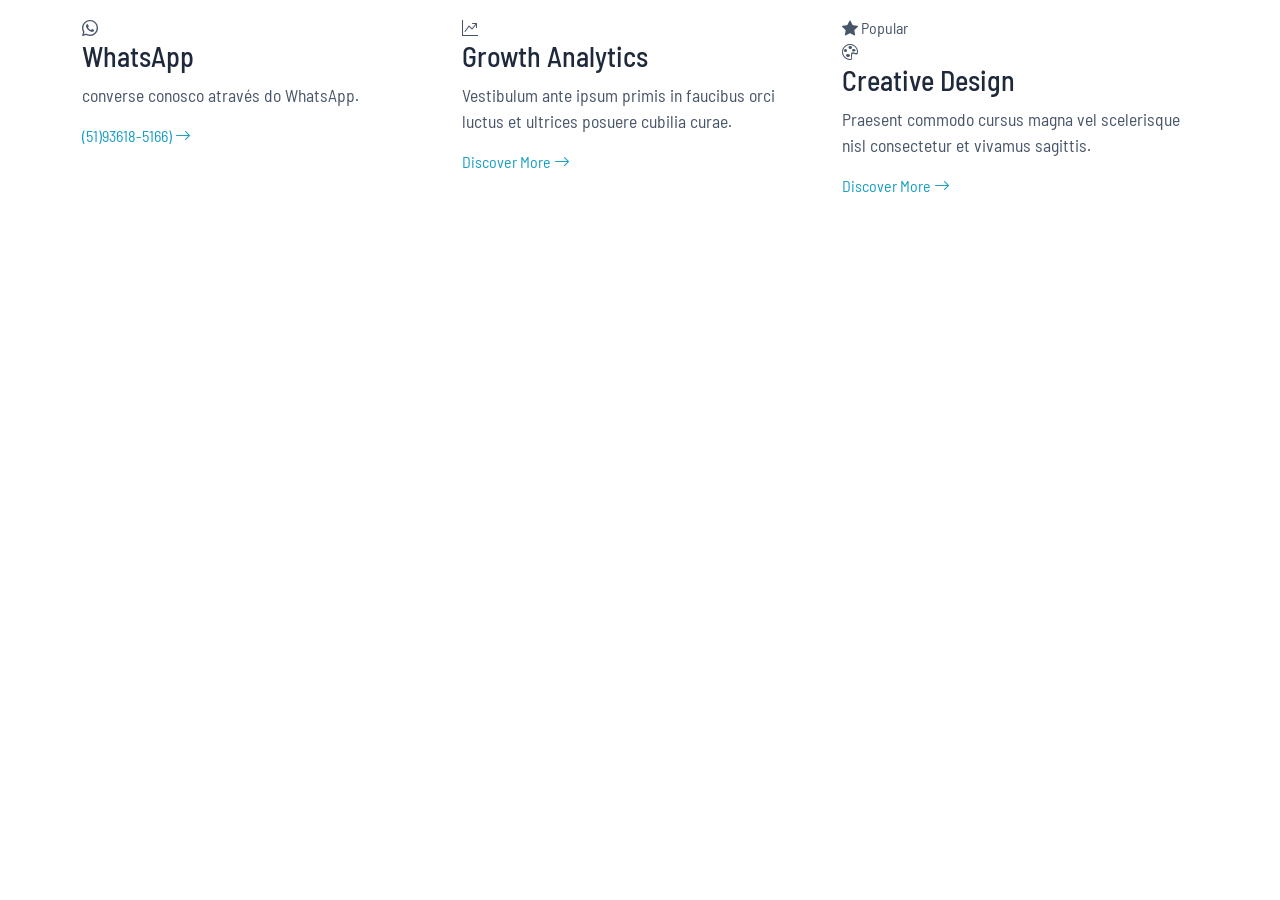
==== contato.html @ 7a1cc955 "aswerajt" ====
<!DOCTYPE html>
<html lang="pt-BR">

<head>
  <meta charset="utf-8">
  <meta content="width=device-width, initial-scale=1.0" name="viewport">
  <title>Windsun - Contatos</title>
  <meta name="description" content="">
  <meta name="keywords" content="">

  <!-- Favicons -->
  <link href="assets/img/favicon.png" rel="icon">
  <link href="assets/img/apple-touch-icon.png" rel="apple-touch-icon">

  <!-- Fonts -->
  <link href="https://fonts.googleapis.com" rel="preconnect">
  <link href="https://fonts.gstatic.com" rel="preconnect" crossorigin>
  <link
    href="https://fonts.googleapis.com/css2?family=Inter:ital,opsz,wght@0,14..32,100..900;1,14..32,100..900&display=swap"
    rel="stylesheet">
  <link
    href="https://fonts.googleapis.com/css2?family=Barlow+Semi+Condensed:ital,wght@0,100;0,200;0,300;0,400;0,500;0,600;0,700;0,800;0,900;1,100;1,200;1,300;1,400;1,500;1,600;1,700;1,800;1,900&display=swap"
    rel="stylesheet">

  <!-- Vendor CSS Files -->
  <link href="assets/vendor/bootstrap/css/bootstrap.min.css" rel="stylesheet">
  <link href="assets/vendor/bootstrap-icons/bootstrap-icons.css" rel="stylesheet">
  <link href="assets/vendor/aos/aos.css" rel="stylesheet">
  
  <!-- Main CSS File -->
  <link href="assets/css/main.css" rel="stylesheet">

  <!-- =======================================================
  * Template Name: Orbit
  * Template URL: https://bootstrapmade.com/orbit-bootstrap-template/
  * Updated: Jan 13 2026 with Bootstrap v5.3.8
  * Author: BootstrapMade.com
  * License: https://bootstrapmade.com/license/
  ======================================================== -->
</head>

<body class="starter-page-page">

  <main class="main">

    <!-- Page Title -->
    <div class="page-title pb-0 hide">
      <div class="title-wrapper">
        <h1>Nossos canais de atendimento</h1>
        <!-- <p>Abaixo nossos principais canais de atendimento.</p> -->
      </div>
    </div><!-- End Page Title -->

    
    <!-- Services Section -->
    <section id="contatos" class="contatos section pt-3">

      <div class="container" data-aos="fade-up" data-aos-delay="100">

        <div class="row g-4">

          <!-- Service Card 1 -->
          <div class="col-lg-4 col-md-6" data-aos="fade-up" data-aos-delay="100">
            <div class="service-card">
              <div class="icon-wrapper">
                <i class="bi bi-whatsapp"></i>
              </div>
              <h3>WhatsApp</h3>
              <p>converse conosco através do WhatsApp.</p>
              <a href="#" class="service-link">
                <span>(51)93618-5166)</span>
                <i class="bi bi-arrow-right"></i>
              </a>
            </div>
          </div><!-- End Service Card -->

          <!-- Service Card 2 -->
          <div class="col-lg-4 col-md-6" data-aos="fade-up" data-aos-delay="200">
            <div class="service-card">
              <div class="icon-wrapper">
                <i class="bi bi-graph-up-arrow"></i>
              </div>
              <h3>Growth Analytics</h3>
              <p>Vestibulum ante ipsum primis in faucibus orci luctus et ultrices posuere cubilia curae.</p>
              <a href="service-details.html" class="service-link">
                <span>Discover More</span>
                <i class="bi bi-arrow-right"></i>
              </a>
            </div>
          </div><!-- End Service Card -->

          <!-- Service Card 3 - Featured -->
          <div class="col-lg-4 col-md-6" data-aos="fade-up" data-aos-delay="300">
            <div class="service-card">
              <div class="featured-badge">
                <i class="bi bi-star-fill"></i>
                <span>Popular</span>
              </div>
              <div class="icon-wrapper">
                <i class="bi bi-palette"></i>
              </div>
              <h3>Creative Design</h3>
              <p>Praesent commodo cursus magna vel scelerisque nisl consectetur et vivamus sagittis.</p>
              <a href="service-details.html" class="service-link">
                <span>Discover More</span>
                <i class="bi bi-arrow-right"></i>
              </a>
            </div>
          </div><!-- End Service Card -->

        </div>

      </div>

    </section><!-- /Services Section -->

  </main>


  <!-- Scroll Top -->
  <a href="#" id="scroll-top" class="scroll-top d-flex align-items-center justify-content-center"><i class="bi bi-arrow-up-short"></i></a>

  <!-- Preloader -->
  <div id="preloader"></div>

  <!-- Vendor JS Files -->
  <script src="assets/vendor/bootstrap/js/bootstrap.bundle.min.js"></script>
  <script src="assets/vendor/aos/aos.js"></script>
  <script src="assets/vendor/imagesloaded/imagesloaded.pkgd.min.js"></script>
  
  <!-- Main JS File -->
  <script src="assets/js/main.js"></script>

</body>

</html>
---- assets/css/main.css ----
/**
* Template Name: Orbit
* Template URL: https://bootstrapmade.com/orbit-bootstrap-template/
* Updated: Jan 13 2026 with Bootstrap v5.3.8
* Author: BootstrapMade.com
* License: https://bootstrapmade.com/license/
*/

/*--------------------------------------------------------------
# Font & Color Variables
# Help: https://bootstrapmade.com/color-system/
--------------------------------------------------------------*/
/* Fonts */
:root {
  /* --default-font: "Inter", sans-serif; */

  --default-font: "Barlow Semi Condensed", sans-serif;
  --heading-font: "Barlow Semi Condensed", sans-serif;
  --nav-font: "Barlow Semi Condensed", sans-serif;;

}

/* Global Colors - The following color variables are used throughout the website. Updating them here will change the color scheme of the entire website */
:root { 
  background-color: #ffffff;  /* -- Background color for the entire website, including individual sections */
  --default-color: #475569; /* Default color used for the majority of the text content across the entire website */
  --heading-color: #1e293b; /* Color for headings, subheadings and title throughout the website */
  --accent-color: #199EC3; /* Accent color that represents your brand on the website. It's used for buttons, links, and other elements that need to stand out */
  /* --accent-color: #472878; /* Accent color that represents your brand on the website. It's used for buttons, links, and other elements that need to stand out */
  --surface-color: #ffffff; /* The surface color is used as a background of boxed elements within sections, such as cards, icon boxes, or other elements that require a visual separation from the global background. */
  --contrast-color: #ffffff; /* Contrast color for text, ensuring readability against backgrounds of accent, heading, or default colors. */
  --gradient-clinica: linear-gradient(to right,#6051e6 6%,#5966e7 25%,#4f81e9 55%,#499bea 69%,#43a5eb 83%,#3bbeec 99%);  /* Fundo ao da Useall */
  --gradient-clinica-light: linear-gradient(to right,#4f81e9 5%,#499bea 50%,#43a5eb 83%,#3bbeec 99%);
  --accent2-color: #6051e6;
  --amarelo-color: #FFCB17; /* Amarelo padrão para destaques em botão etc */
  --cinza-color: #4d4d4d; /* Cinza escuro do catálogo */
}

/* Nav Menu Colors - The following color variables are used specifically for the navigation menu. They are separate from the global colors to allow for more customization options */
:root {
  --nav-color: #475569;  /* The default color of the main navmenu links */
  --nav-hover-color: #0ea5e9; /* Applied to main navmenu links when they are hovered over or active */
  --nav-mobile-background-color: #ffffff; /* Used as the background color for mobile navigation menu */
  --nav-dropdown-background-color: #ffffff; /* Used as the background color for dropdown items that appear when hovering over primary navigation items */
  --nav-dropdown-color: #475569; /* Used for navigation links of the dropdown items in the navigation menu. */
  --nav-dropdown-hover-color: #0ea5e9; /* Similar to --nav-hover-color, this color is applied to dropdown navigation links when they are hovered over. */
}

/* Color Presets - These classes override global colors when applied to any section or element, providing reuse of the sam color scheme. */

.light-background {
  --background-color: #f9f9f9;
  --surface-color: #ffffff;
}

.dark-background {
  --background-color: #0d131f;
  --default-color: #ffffff;
  --heading-color: #ffffff;
  --surface-color: #1e293b;
  --contrast-color: #ffffff;
}

/* Smooth scroll */
:root {
  scroll-behavior: smooth;
}

/*--------------------------------------------------------------
# General Styling & Shared Classes
--------------------------------------------------------------*/
body {
  color: var(--default-color);
  background-color: var(--background-color);
  font-family: var(--default-font);
}

a {
  color: var(--accent-color);
  text-decoration: none;
  transition: 0.3s;
}

a:hover {
  color: color-mix(in srgb, var(--accent-color), transparent 25%);
  text-decoration: none;
}

p {
  font-size: 1.1rem;
}

h1,
h2,
h3,
h4,
h5,
h6 {
  color: var(--heading-color);
  font-family: var(--heading-font);
}

.gradient-font {
  /* background: linear-gradient(to right, var(--accent-color), #472878);
  -webkit-background-clip: text;
  -webkit-text-fill-color: transparent; */
  background: var(--gradient-clinica);
  -webkit-background-clip: text;
  -webkit-text-fill-color: transparent;
}


/* PHP Email Form Messages
------------------------------*/
.php-email-form .error-message {
  display: none;
  background: #df1529;
  color: #ffffff;
  text-align: left;
  padding: 15px;
  margin-bottom: 24px;
  font-weight: 600;
}

.php-email-form .sent-message {
  display: none;
  color: #ffffff;
  background: #059652;
  text-align: center;
  padding: 15px;
  margin-bottom: 24px;
  font-weight: 600;
}

.php-email-form .loading {
  display: none;
  background: var(--surface-color);
  text-align: center;
  padding: 15px;
  margin-bottom: 24px;
}

.php-email-form .loading:before {
  content: "";
  display: inline-block;
  border-radius: 50%;
  width: 24px;
  height: 24px;
  margin: 0 10px -6px 0;
  border: 3px solid var(--accent-color);
  border-top-color: var(--surface-color);
  animation: php-email-form-loading 1s linear infinite;
}

@keyframes php-email-form-loading {
  0% {
    transform: rotate(0deg);
  }

  100% {
    transform: rotate(360deg);
  }
}

/*--------------------------------------------------------------
# Global Header
--------------------------------------------------------------*/
.header {
  --surface-color: #1b2430;
  color: var(--default-color);
  background-color: transparent;
  padding: 30px 0;
  transition: all 0.5s;
  z-index: 997;
  border-bottom: 1px solid color-mix(in srgb, var(--default-color), transparent 90%);
  transition: all 0.4s ease;
  top: 0;
  left: 0;
  width: 100%;
}

.header .logo {
  line-height: 1;
}

.header .logo img {
  /* max-height: 36px; */
  max-height: 50px;
  margin-right: 8px;
  transition: all 0.4s ease;
}
@media (max-width: 768px) {
  .header .logo img {
    max-height: 40px;
    margin-right: 5px;
  }
}

.header .logo h1 {
  font-size: 30px;
  margin: 0;
  font-weight: 600;
  color: var(--heading-color);
}

.header .logo span {
  font-size: 34px;
  padding-left: 2px;
  color: var(--accent-color);
}

.header .btn-getstarted,
.header .btn-getstarted:focus {
  color: var(--contrast-color);
  background: var(--accent-color);
  /* background: linear-gradient(90deg, var(--accent-color) 0%, #0284c7 100%); */
  padding: 10px 25px;
  margin: 0;
  border-radius: 5px;
  transition: 0.3s;
  font-weight: 600;
  text-transform: uppercase;
}

.header .btn-getstarted:hover,
.header .btn-getstarted:focus:hover {
  /* color: var(--contrast-color);
  background: color-mix(in srgb, var(--accent-color), transparent 15%);
   background: linear-gradient(
    90deg,
    color-mix(in srgb, var(--accent-color), black 10%),
    color-mix(in srgb, #0284c7, black 10%)
  ); */
  opacity: .8;
}

.header .btn-getstarted i {
  margin-right: 5px;
}

@media (max-width: 1200px) {
  .header .logo {
    order: 1;
  }

  .header .btn-getstarted {
    order: 2;
    margin: 0 15px 0 0;
    padding: 6px 20px;
  }

  .header .navmenu {
    order: 3;
  }
}


/* Header quando rolar */
.header.scrolled {
  background-color: #ffffff !important;
  box-shadow: 0 2px 20px rgba(0,0,0,0.08);
  padding: 10px 0;
}
/* Menu no topo (branco) */
.header:not(.scrolled) .navmenu > ul > li > a {
  color: #ffffff;
}

/* Ícone mobile branco no topo */
.header:not(.scrolled) .mobile-nav-toggle {
  color: #ffffff;
}

/* Ícone escuro ao rolar */
.header.scrolled .mobile-nav-toggle {
  color: #333;
}




/*--------------------------------------------------------------
# Navigation Menu
--------------------------------------------------------------*/

.navmenu a {
  text-transform: uppercase;
}

/* Desktop Navigation */
@media (min-width: 1200px) {
  .navmenu {
    padding: 0;
  }

  .navmenu ul {
    margin: 0;
    padding: 0;
    display: flex;
    list-style: none;
    align-items: center;
  }

  .navmenu li {
    position: relative;
  }

  .navmenu>ul>li {
    white-space: nowrap;
    padding: 0;
  }

  .navmenu a, .btn-getstarted,
  .navmenu a:focus {
    color: var(--nav-color);
    font-size: 17px !important;
    padding: 14px 18px;
    font-family: var(--nav-font);
    font-weight: 600 !important;
    display: flex;
    align-items: center;
    /* justify-content: space-between; */
    white-space: nowrap;
    transition: all 0.3s ease;
    position: relative;
    text-transform: uppercase; 
  }

  .navmenu a i,
  .navmenu a:focus i {
    font-size: 12px;
    line-height: 0;
    margin-left: 5px;
    transition: transform 0.3s ease;
  }

  .navmenu>ul>li>a::after {
    content: "";
    position: absolute;
    left: 20%;
    bottom: 1px !important;
    width: 60% !important;
    height: 2px !important;
    /* background: var(--accent2-color) ; */
    background-color:#499bea !important;
    border-radius: 50%;
    opacity: 0;
    transform: scale(0);
    transition: all 0.3s ease;
    opacity: .8 !important;
  }

  .navmenu>ul>li>a:hover,
  .navmenu>ul>li>.active,
  .navmenu>ul>li>.active:focus {
    color: var(--nav-hover-color);
  }

  .navmenu>ul>li>a:hover::after,
  .navmenu>ul>li>.active::after,
  .navmenu>ul>li>.active:focus::after {
    opacity: 1;
    transform: scale(1);
  }

  /* .navmenu>ul>li:hover>a i { */
  .navmenu > ul > li:hover > a .toggle-dropdown {
    transform: rotate(180deg);
  }
  
  .navmenu .dropdown ul {
    margin: 0;
    padding: 20px;
    background: var(--nav-dropdown-background-color);
    display: flex;
    flex-direction: column;
    gap: 4px;
    position: absolute;
    visibility: hidden;
    left: 0;
    top: calc(100% + 20px);
    opacity: 0;
    transition: all 0.35s cubic-bezier(0.16, 1, 0.3, 1);
    border-radius: 4px;
    z-index: 99;
    box-shadow: 0 30px 60px -10px rgba(0, 0, 0, 0.18);
    min-width: 220px;
    overflow: visible;
  }

  .navmenu .dropdown ul li {
    min-width: 100%;
  }

  .navmenu .dropdown ul a {
    padding: 10px 16px;
    font-size: 14px;
    font-weight: 400;
    color: var(--nav-dropdown-color);
    border-radius: 4px;
    position: relative;
    overflow: hidden;
  }

  .navmenu .dropdown ul a::before {
    content: "";
    position: absolute;
    left: 0;
    top: 50%;
    width: 0;
    height: 2px;
    background: var(--accent-color);
    transition: width 0.3s ease;
    transform: translateY(-50%);
  }

  .navmenu .dropdown ul a::after {
    display: none;
  }

  .navmenu .dropdown ul a i {
    font-size: 10px;
  }

  .navmenu .dropdown ul a:hover {
    color: var(--nav-dropdown-hover-color);
    padding-left: 24px;
  }

  .navmenu .dropdown ul a:hover::before {
    width: 12px;
  }

  .navmenu .dropdown ul .active,
  .navmenu .dropdown ul .active:hover,
  .navmenu .dropdown ul li:hover>a {
    color: var(--nav-dropdown-hover-color);
    padding-left: 24px;
  }

  .navmenu .dropdown ul .active::before,
  .navmenu .dropdown ul .active:hover::before,
  .navmenu .dropdown ul li:hover>a::before {
    width: 12px;
  }

  .navmenu .dropdown:hover>ul {
    opacity: 1;
    top: 100%;
    visibility: visible;
  }

  .navmenu .dropdown .dropdown ul {
    top: -20px;
    left: auto;
    right: calc(100% + 10px);
    visibility: hidden;
  }

  .navmenu .dropdown .dropdown:hover>ul {
    opacity: 1;
    top: -20px;
    right: calc(100% + 10px);
    visibility: visible;
  }
}

/* Mobile Navigation */
@media (max-width: 1199px) {
  .mobile-nav-toggle {
    color: var(--nav-color);
    font-size: 28px;
    line-height: 0;
    margin-right: 10px;
    cursor: pointer;
    transition: all 0.3s;
  }

  .mobile-nav-toggle:hover {
    color: var(--accent-color);
  }

  .navmenu {
    padding: 0;
    z-index: 9997;
  }

  .navmenu ul {
    display: none;
    list-style: none;
    position: absolute;
    inset: 60px 0 0 0;
    padding: 30px 24px;
    margin: 0;
    border-radius: 0;
    background-color: var(--nav-mobile-background-color);
    border: none;
    box-shadow: 0 20px 50px rgba(0, 0, 0, 0.15);
    overflow-y: auto;
    transition: 0.3s ease;
    z-index: 9998;
  }

  .navmenu a,
  .navmenu a:focus {
    color: var(--nav-dropdown-color);
    padding: 16px 0;
    font-family: var(--nav-font);
    font-size: 18px;
    font-weight: 400;
    display: flex;
    align-items: center;
    justify-content: space-between;
    white-space: nowrap;
    transition: all 0.3s ease;
    border-bottom: 1px solid color-mix(in srgb, var(--default-color), transparent 92%);
    position: relative;
  }

  .nobetween a {
    justify-content:left !important;
  }

  .navmenu a::before,
  .navmenu a:focus::before {
    content: "";
    position: absolute;
    left: 0;
    bottom: -1px;
    width: 0;
    height: 2px;
    background: var(--accent-color);
    transition: width 0.3s ease;
  }

  .navmenu a i,
  .navmenu a:focus i {
    font-size: 12px;
    line-height: 0;
    margin-left: 5px;
    width: 36px;
    height: 36px;
    display: flex;
    align-items: center;
    justify-content: center;
    transition: all 0.3s ease;
  }

  .navmenu a i:hover,
  .navmenu a:focus i:hover {
    color: var(--accent-color);
  }

  .navmenu a:hover {
    color: var(--nav-dropdown-hover-color);
  }

  .navmenu a:hover::before {
    width: 40px;
  }

  .navmenu .active,
  .navmenu .active:focus {
    color: var(--nav-dropdown-hover-color);
  }

  .navmenu .active::before,
  .navmenu .active:focus::before {
    width: 40px;
  }

  .navmenu .active i,
  .navmenu .active:focus i {
    color: var(--accent-color);
    transform: rotate(180deg);
  }

  .navmenu .dropdown ul {
    position: static;
    display: none;
    z-index: 99;
    padding: 10px 0 10px 20px;
    margin: 0;
    background: transparent;
    border-left: 2px solid color-mix(in srgb, var(--accent-color), transparent 70%);
    transition: all 0.3s ease-in-out;
    box-shadow: none;
    inset: unset;
  }

  .navmenu .dropdown ul a {
    padding: 12px 0;
    font-size: 16px;
    border-bottom-color: color-mix(in srgb, var(--default-color), transparent 95%);
  }

  .navmenu .dropdown ul ul {
    padding-left: 16px;
    border-left-color: color-mix(in srgb, var(--accent-color), transparent 80%);
  }

  .navmenu .dropdown>.dropdown-active {
    display: block;
  }

  .mobile-nav-active {
    overflow: hidden;
  }

  .mobile-nav-active .mobile-nav-toggle {
    color: #fff;
    position: absolute;
    font-size: 32px;
    top: 14px;
    right: 20px;
    margin-right: 0;
    z-index: 9999;
  }

  .mobile-nav-active .navmenu {
    position: fixed;
    overflow: hidden;
    inset: 0;
    background: rgba(0, 0, 0, 0.9);
    transition: 0.3s ease;
  }

  .mobile-nav-active .navmenu>ul {
    display: block;
    max-height: 100vh;
  }
}


/*--------------------------------------------------------------
# Global Footer
--------------------------------------------------------------*/
.footer {
  color: var(--default-color);
  color: #fff;
 /* background-color: var(--background-color); 
  background: var(--gradient-clinica); */
  background: var(--cinza-color);
  background: url(../img/bg-footer1.jpg) no-repeat center right;
  background-size: cover;
  font-size: 14px;
  padding: 80px 0 30px;
  position: relative;
}

.footer p {
  font-size: 1rem !important;
  padding-bottom: 8px;
}

.footer a {
  color: #b8b8b8;
}
.footer a:hover {
  color: #fff;
}


.footer .footer-top {
  padding-bottom: 40px;
  border-bottom: 1px solid color-mix(in srgb, var(--default-color), transparent 90%);
}

.footer i {
  margin-right: 5px;
}

.footer .tioliveira {
  margin-right: 0px !important;
}


.footer .footer-info .logo {
  line-height: 1;
}

.footer .footer-info .logo span {
  color: var(--heading-color);
  color: #fff;
  font-size: 28px;
  font-weight: 700;
  letter-spacing: 0.5px;
  font-family: var(--heading-font);
}

.footer .footer-info p {
  margin-bottom: 0;
  font-size: 14px;
  line-height: 1.6;
}

.footer .social-links {
  display: flex;
  gap: 12px;
}

.footer .social-links a {
  display: flex;
  align-items: center;
  justify-content: center;
  width: 42px;
  height: 42px;
  border-radius: 8px;
  background-color: color-mix(in srgb, var(--default-color), transparent 95%);
  font-size: 22px;
  color: var(--default-color);
  color:#fff;
  transition: all 0.3s ease;
}

.footer .social-links a:hover {
  color: var(--contrast-color);
  background-color: var(--accent-color);
  transform: translateY(-3px);
}

.footer h4 {
  font-size: 16px;
  font-weight: 600;
  position: relative;
  padding-bottom: 12px;
  margin-bottom: 20px;
  color: #fff;
}

.footer h4:after {
  content: "";
  position: absolute;
  display: block;
  width: 30px;
  height: 2px;
  background-color: var(--accent-color);
  bottom: 0;
  left: 0;
}

.footer h5 {
  font-size: 14px;
  font-weight: 600;
  margin-bottom: 15px;
  color: #fff;
}

.footer .footer-links ul {
  list-style: none;
  padding: 0;
  margin: 0;
}

.footer .footer-links ul li {
  padding: 8px 0;
  display: flex;
  align-items: center;
}

.footer .footer-links ul li:first-child {
  padding-top: 0;
}

.footer .footer-links ul a {
  color: color-mix(in srgb, var(--default-color), transparent 20%);
  color: #fff;
  display: inline-block;
  line-height: 1.2;
  transition: all 0.3s ease;
  position: relative;
}

.footer .footer-links ul a:hover {
  color: var(--accent-color);
  transform: translateX(5px);
}

.footer .footer-newsletter p {
  margin-bottom: 20px;
  line-height: 1.6;
}

.footer .footer-newsletter form {
  margin-top: 25px;
}

.footer .footer-newsletter form .position-relative {
  display: flex;
  margin-bottom: 15px;
}

.footer .footer-newsletter form input[type=email] {
  height: 44px;
  border-radius: 8px;
  padding: 10px 15px;
  width: 100%;
  color: var(--default-color);
  background-color: var(--surface-color);
  border: 1px solid color-mix(in srgb, var(--default-color), transparent 80%);
  font-size: 14px;
}

.footer .footer-newsletter form input[type=email]:focus {
  outline: none;
  border-color: var(--accent-color);
}

.footer .footer-newsletter form input[type=email]::placeholder {
  color: color-mix(in srgb, var(--default-color), transparent 70%);
}

.footer .footer-newsletter form .btn-subscribe {
  position: absolute;
  right: 5px;
  top: 5px;
  bottom: 5px;
  border: 0;
  background-color: var(--accent-color);
  color: var(--contrast-color);
  transition: 0.3s;
  border-radius: 6px;
  display: flex;
  align-items: center;
  justify-content: center;
  width: 34px;
}

.footer .footer-newsletter form .btn-subscribe:hover {
  background-color: color-mix(in srgb, var(--accent-color), transparent 20%);
}

.footer .footer-newsletter form .btn-subscribe i {
  font-size: 18px;
}

.footer .footer-bottom {
  padding-top: 25px;
}

.footer .footer-bottom .copyright p {
  margin-bottom: 0;
  font-size: 13px;
}

.footer .footer-bottom .credits {
  padding-top: 5px;
}

.footer .footer-bottom .legal-links {
  display: flex;
  flex-wrap: wrap;
  gap: 20px;
  justify-content: flex-end;
}

@media (max-width: 767.98px) {
  .footer .footer-bottom .legal-links {
    justify-content: center;
    margin-bottom: 15px;
  }
}

.footer .footer-bottom .legal-links a {
  color: color-mix(in srgb, var(--default-color), transparent 30%);
  font-size: 13px;
  transition: color 0.3s ease;
}

.footer .footer-bottom .legal-links a:hover {
  color: var(--accent-color);
}

@media (max-width: 991.98px) {

  .footer .footer-links,
  .footer .footer-info {
    margin-bottom: 30px;
  }
}

@media (max-width: 767.98px) {
  .footer .trust-badges {
    text-align: left !important;
    margin-top: 20px;
  }

  .footer .copyright,
  .footer .credits {
    text-align: center;
  }
}

/*--------------------------------------------------------------
# Preloader
--------------------------------------------------------------*/
#preloader {
  position: fixed;
  inset: 0;
  z-index: 999999;
  overflow: hidden;
  background: var(--background-color);
  transition: all 0.6s ease-out;
}

#preloader:before {
  content: "";
  position: fixed;
  top: calc(50% - 30px);
  left: calc(50% - 30px);
  border: 6px solid #ffffff;
  border-color: var(--accent-color) transparent var(--accent-color) transparent;
  border-radius: 50%;
  width: 60px;
  height: 60px;
  animation: animate-preloader 1.5s linear infinite;
}

@keyframes animate-preloader {
  0% {
    transform: rotate(0deg);
  }

  100% {
    transform: rotate(360deg);
  }
}

/*--------------------------------------------------------------
# Scroll Top Button
--------------------------------------------------------------*/
.scroll-top {
  position: fixed;
  visibility: hidden;
  opacity: 0;
  right: 15px;
  bottom: 15px;
  z-index: 99999;
  background-color: var(--accent-color);
  width: 40px;
  height: 40px;
  border-radius: 4px;
  transition: all 0.4s;
}

.scroll-top i {
  font-size: 24px;
  color: var(--contrast-color);
  line-height: 0;
}

.scroll-top:hover {
  background-color: color-mix(in srgb, var(--accent-color), transparent 20%);
  color: var(--contrast-color);
}

.scroll-top.active {
  visibility: visible;
  opacity: 1;
}

/*--------------------------------------------------------------
# Disable aos animation delay on mobile devices
--------------------------------------------------------------*/
@media screen and (max-width: 768px) {
  [data-aos-delay] {
    transition-delay: 0 !important;
  }
}

/*--------------------------------------------------------------
# Global Page Titles & Breadcrumbs
--------------------------------------------------------------*/
.page-title {
  text-align: center;
  padding: 20px 0;
}

.page-title .breadcrumbs {
  margin-bottom: 1.5rem;
}

.page-title .breadcrumbs .breadcrumb {
  justify-content: center;
  margin: 0;
  padding: 0;
  background: none;
}

.page-title .breadcrumbs .breadcrumb .breadcrumb-item {
  font-size: 0.9rem;
  color: color-mix(in srgb, var(--default-color), transparent 30%);
}

.page-title .breadcrumbs .breadcrumb .breadcrumb-item.active {
  color: var(--accent-color);
}

.page-title .breadcrumbs .breadcrumb .breadcrumb-item a {
  color: inherit;
  text-decoration: none;
  transition: color 0.3s ease;
}

.page-title .breadcrumbs .breadcrumb .breadcrumb-item a:hover {
  color: var(--accent-color);
}

.page-title .breadcrumbs .breadcrumb .breadcrumb-item a i {
  font-size: 0.9rem;
  margin-right: 0.2rem;
}

.page-title .breadcrumbs .breadcrumb .breadcrumb-item+.breadcrumb-item::before {
  color: color-mix(in srgb, var(--default-color), transparent 50%);
}

.page-title .title-wrapper {
  max-width: 800px;
  margin: 0 auto;
  padding: 1rem 0;
}

.page-title .title-wrapper h1 {
  font-size: 2.5rem;
  margin-bottom: 1rem;
  font-weight: 700;
  color: var(--heading-color);
}

.page-title .title-wrapper p {
  font-size: 1.1rem;
  color: color-mix(in srgb, var(--default-color), transparent 20%);
  margin: 0;
  line-height: 1.6;
}

@media (max-width: 768px) {
  .page-title .title-wrapper h1 {
    font-size: 2rem;
  }

  .page-title .title-wrapper p {
    font-size: 1rem;
  }
}

@media (max-width: 576px) {
  .page-title .title-wrapper h1 {
    font-size: 1.75rem;
  }
}

/*--------------------------------------------------------------
# Global Sections
--------------------------------------------------------------*/
section,
.section {
  color: var(--default-color);
  background-color: var(--background-color);
  padding: 70px 0;
  scroll-margin-top: 74px;
  overflow: clip;
}
@media (max-width: 1199px) {
  section,
  .section {
    scroll-margin-top: 66px;
  }
}

@media (max-width: 768px) {
  .section {
    padding: 40px 0 !important;
  }  
}


/*--------------------------------------------------------------
# Global Section Titles
--------------------------------------------------------------*/
.section-title {
  /* text-align: center; */
  position: relative;
}

.section-title h2 {
  font-size: 20px;
  color:var(--accent-color);
  /* margin-bottom: 20px;
  padding-bottom: 20px; */
  position: relative;
  text-transform: uppercase;
}

/* .section-title h2:after {
  content: "";
  position: absolute;
  display: block;
  width: 50px;
  height: 3px;
  background: var(--accent-color);
  left: 0;
  right: 0;
  bottom: 0;
  /* margin: auto;
} */

.section-title h3 {
  margin-bottom: 30px;
  font-size: 2.4rem;
  /* text-wrap: balance; */
  font-weight: 400;
}

.section-title p {
  margin-top: 0px;
  font-size: 1.3rem !important;
  
  font-weight: 400;
  opacity: .8;
}

@media (max-width: 768px) {
  .section-title h3 {
    font-size: 1.8rem;
    margin-bottom: 20px;
  }
}



/*--------------------------------------------------------------
# Hero Section
--------------------------------------------------------------*/

.hero {
  padding: 120px 0 60px 0;
  min-height: 100vh;
  position: relative;
  display: flex;
  align-items: center;
  overflow: hidden;
  top:-115px;
  margin-bottom:-115px;
  background-color: var(--cinza-color);
}

/* Aqui faz um gradiente de cores ao fundo do Hero */
/* .hero::before {
  content: "";
  position: absolute;
  bottom: -30%;
  left: -10%;
  width: 50%;
  height: 100%;
  background: radial-gradient(circle, color-mix(in srgb, var(--accent-color), transparent 92%) 0%, transparent 70%);
  pointer-events: none;
}
.hero::after {
  content: "";
  position: absolute;
  top: 10%;
  right: -5%;
  width: 40%;
  height: 80%;
  background: radial-gradient(circle, color-mix(in srgb, var(--accent-color), transparent 94%) 0%, transparent 60%);
  pointer-events: none;
}
*/

@media (max-width: 768px) {
  .hero {
    min-height: 70vh;
    /* display: block; */
  }
}

.hero .hero-content {
  width: 100%;
  position: relative;
  display: flex;
  align-items: center;
  z-index: 3;
  color: #fff;
}

.hero .hero-content h1 {
  color: #fff;
  font-weight: 400;
  font-size: 2.4rem;
  margin-bottom: 10px;;
}
@media (max-width: 768px) {
  .hero .hero-content h1  {
    font-size: 1.4rem;
  }
}

.hero .hero-content h3 {
   color: rgba(255,255,255, 0.7);
   margin-top: 25px;
}

.hero .hero-content .hero-tag {
  display: inline-flex;
  align-items: center;
  gap: 10px;
  margin-bottom: 24px;
}

.hero .hero-content .hero-tag .tag-dot {
  width: 10px;
  height: 10px;
  background: var(--accent-color);
  border-radius: 50%;
  animation: pulse 2s infinite;
}

.hero .hero-content .hero-tag .tag-text {
  font-size: 0.875rem;
  font-weight: 600;
  text-transform: uppercase;
  letter-spacing: 1.5px;
  color: var(--accent-color);
}

.hero .hero-content .hero-headline {
  font-weight: 700;
  line-height: 1.15;
  margin-bottom: 24px;
  color: var(--heading-color);
}

.hero .video-background {
  position: absolute;
  top: 0;
  left: 0;
  width: 100%;
  height: 100%;
  z-index: 1;
}

.hero .video-background video {
  width: 100%;
  height: 100%;
  object-fit: cover;
}

.hero .video-overlay {
  position: absolute;
  top: 0;
  left: 0;
  width: 100%;
  height:100%;
  background: color-mix(in srgb, #000, transparent 50%);
  z-index: 2;
}

@media (max-width: 1200px) {
  .hero .hero-content .hero-headline {
    font-size: 3rem;
  }
}

@media (max-width: 992px) {
  .hero .hero-content .hero-headline {
    font-size: 2.5rem;
  }
}

@media (max-width: 576px) {
  .hero .hero-content .hero-headline {
    font-size: 2rem;
  }
}

.hero .hero-content .hero-text {
  font-size: 1.125rem;
  line-height: 1.7;
  color: color-mix(in srgb, var(--default-color), transparent 25%);
  margin-bottom: 40px;
  max-width: 520px;
}

@media (max-width: 768px) {
  .hero .hero-content .hero-text {
    font-size: 1rem;
    margin-bottom: 32px;
  }
}

.hero .hero-content .hero-cta {
  display: flex;
  align-items: center;
  gap: 32px;
  flex-wrap: wrap;
}

@media (max-width: 576px) {
  .hero .hero-content .hero-cta {
    gap: 24px;
  }
}

.hero .hero-content .hero-cta .cta-button {
  display: inline-flex;
  align-items: center;
  gap: 12px;
  background: var(--accent2-color);
  color: var(--contrast-color);
  padding: 16px 32px;
  border-radius: 50px;
  font-weight: 600;
  font-size: 0.9375rem;
  text-decoration: none;
  transition: all 0.3s ease;
}

.hero .hero-content .hero-cta .cta-button i {
  transition: transform 0.3s ease;
}

.hero .hero-content .hero-cta .cta-button:hover {
  background: color-mix(in srgb, var(--accent-color), black 12%);
  transform: translateY(-2px);
  box-shadow: 0 16px 40px color-mix(in srgb, var(--accent-color), transparent 55%);
}

.hero .hero-content .hero-cta .cta-button:hover i {
  transform: translateX(4px);
}

.hero .hero-content .hero-cta .cta-link {
  display: inline-flex;
  align-items: center;
  gap: 10px;
  color: var(--heading-color);
  font-weight: 500;
  text-decoration: none;
  transition: all 0.3s ease;
}

.hero .hero-content .hero-cta .cta-link i {
  font-size: 1.5rem;
  color: var(--accent-color);
  transition: transform 0.3s ease;
}

.hero .hero-content .hero-cta .cta-link:hover {
  color: var(--accent-color);
}

.hero .hero-content .hero-cta .cta-link:hover i {
  transform: scale(1.1);
}

.hero .stats-grid {
  display: grid;
  grid-template-columns: repeat(2, 1fr);
  gap: 24px;
  position: relative;
  z-index: 2;
}

@media (max-width: 576px) {
  .hero .stats-grid {
    grid-template-columns: 1fr;
    gap: 16px;
  }
}

.hero .stats-grid .stat-card {
  background: var(--surface-color);
  padding: 28px 24px;
  border-radius: 16px;
  display: flex;
  align-items: center;
  gap: 16px;
  border: 1px solid color-mix(in srgb, var(--default-color), transparent 92%);
  transition: all 0.3s ease;
}

.hero .stats-grid .stat-card:hover {
  transform: translateY(-4px);
  box-shadow: 0 20px 50px color-mix(in srgb, var(--default-color), transparent 88%);
  border-color: color-mix(in srgb, var(--accent-color), transparent 70%);
}

.hero .stats-grid .stat-card.stat-card-primary {
  background: var(--accent2-color);
 /* border-color: var(--accent-color); */
}

.hero .stats-grid .stat-card.stat-card-primary .stat-icon-wrap {
  background: color-mix(in srgb, var(--contrast-color), transparent 80%);
}

.hero .stats-grid .stat-card.stat-card-primary .stat-icon-wrap i {
  color: var(--contrast-color);
}

.hero .stats-grid .stat-card.stat-card-primary .stat-info .stat-value,
.hero .stats-grid .stat-card.stat-card-primary .stat-info .stat-title {
  color: var(--contrast-color);
}

.hero .stats-grid .stat-card.stat-card-primary:hover {
  /* background: color-mix(in srgb, var(--accent-color), black 10%); */
  box-shadow: 0 20px 50px color-mix(in srgb, var(--accent2-color), transparent 50%);
}

.hero .stats-grid .stat-card.stat-card-accent {
  background: color-mix(in srgb, var(--accent-color), transparent 92%);
  border-color: color-mix(in srgb, var(--accent-color), transparent 80%);
}

.hero .stats-grid .stat-card.stat-card-accent:hover {
  background: color-mix(in srgb, var(--accent-color), transparent 88%);
}

.hero .stats-grid .stat-card .stat-icon-wrap {
  width: 56px;
  height: 56px;
  min-width: 56px;
  background: color-mix(in srgb, var(--accent-color), transparent 88%);
  border-radius: 12px;
  display: flex;
  align-items: center;
  justify-content: center;
}

.hero .stats-grid .stat-card .stat-icon-wrap i {
  font-size: 1.5rem;
  color: var(--accent-color);
}

.hero .stats-grid .stat-card .stat-info .stat-value {
  display: block;
  font-size: 1.75rem;
  font-weight: 700;
  color: var(--heading-color);
  line-height: 1.2;
  margin-bottom: 4px;
}

.hero .stats-grid .stat-card .stat-info .stat-title {
  font-size: 0.875rem;
  color: color-mix(in srgb, var(--default-color), transparent 35%);
}

.hero .hero-buttons {
  display: flex;
  gap: 1rem;
  justify-content: center;
  flex-wrap: wrap;
}

.hero .hero-buttons .btn {
  padding: 0.875rem 2rem;
  font-weight: 600;
  border-radius: 50px;
  transition: all 0.3s ease;
  text-decoration: none;
  border: 2px solid transparent;
  font-size: 1rem;
}

.hero .hero-buttons .btn.btn-primary {
  background-color: var(--accent-color);
  color: var(--contrast-color);
  border-color: var(--accent-color);
}

.hero .hero-buttons .btn.btn-primary:hover {
  background-color: color-mix(in srgb, var(--accent-color), black 15%);
  border-color: color-mix(in srgb, var(--accent-color), black 15%);
  transform: translateY(-2px);
}

.hero .hero-buttons .btn.btn-outline {
  background-color: transparent;
  color: color-mix(in srgb, #fff, transparent 20%);
  border-color: color-mix(in srgb, #fff, transparent 50%);
}

.hero .hero-buttons .btn.btn-outline:hover {
  transform: translateY(-2px);
  border-color: var(--accent-color);
  color: var(--accent-color);
}

@media (max-width: 576px) {
  .hero .hero-buttons .btn {
    padding: 0.75rem 1.5rem;
    font-size: 0.9rem;
  }
}

@keyframes pulse {

  0%,
  100% {
    opacity: 1;
    transform: scale(1);
  }

  50% {
    opacity: 0.6;
    transform: scale(1.2);
  }
}




/*--------------------------------------------------------------
# HeroCar Section (slides)
--------------------------------------------------------------*/
.herocar {
  padding: 0;
  /* margin-top:82px */
}
@media (max-width: 768px) {
  .herocar {
    /* margin-top:66px */
  }
}

.herocar .carousel {
  width: 100%;
  min-height: calc(100vh - 150px);
  padding: 0;
  margin: 0;
  background-color: var(--background-color);
  position: relative;
}

@media (max-width: 768px) {
  .herocar .carousel {
    min-height: 50vh;
  }
}

.herocar img {
  position: absolute;
  inset: 0;
  display: block;
  width: 100%;
  height: 100%;
  object-fit: cover;
  z-index: 1;
}

.herocar .carousel-item {
  position: absolute;
  inset: 0;
  background-size: cover;
  background-position: center;
  background-repeat: no-repeat;
  overflow: hidden;
}

.herocar .carousel-item:before {  /* Fundo azul dos slides */
  content: "";
  /* background: color-mix(in srgb, var(--background-color), transparent 100%); */
  /* ORIGINAL ==> background: linear-gradient(45deg, color-mix(in srgb, var(--accent-color) 90%, transparent) 20%, transparent 99%); */
  /* background: linear-gradient(to right,#6051e6 6%,#5966e7 25%,#4f81e9 55%,#499bea 69%,#43a5eb 83%,#3bbeec 99%) */
  background: linear-gradient(
    to right,
    rgba(96,81,230,0.85) 6%,
    rgba(89,102,231,0.85) 25%,
    rgba(79,129,233,0.85) 55%,
    rgba(73,155,234,0.85) 69%,
    rgba(67,165,235,0.85) 83%,
    rgba(59,190,236,0.85) 99%
  );
  position: absolute;
  inset: 0;
  z-index: 2;
}

.herocar .carousel-item h2 {
  text-align: center;
}
@media (max-width: 768px) {
  .herocar .carousel-item h2 {
    font-size: 22px;
  }
}

.herocar .carousel-container {
  position: absolute;
  inset: 90px 64px 64px 64px;
  display: flex;
  justify-content: center;
  align-items: center;
  flex-direction: column;
  z-index: 3;
}

.herocar h2 {
  margin-bottom: 30px;
  font-size: 48px;
  font-weight: 700;
  animation: fadeInDown 1s both;
}

@media (max-width: 768px) {
  .herocar h2 {
    font-size: 30px;
  }
}

.herocar p {
  animation: fadeInDown 1s both 0.2s;
}

@media (min-width: 1024px) {
  .herocar h2,
  .herocar p {
    max-width: 60%;
  }
}

.herocar .btn-get-started {
  color: var(--contrast-color);
  background: var(--accent-color);
  font-family: var(--heading-font);
  font-weight: 500;
  font-size: 15px;
  letter-spacing: 1px;
  display: inline-block;
  padding: 8px 32px;
  border-radius: 5px;
  transition: 0.5s;
  margin: 10px;
  animation: fadeInUp 1s both 0.4s;
}

.herocar .btn-get-started:hover {
  background: color-mix(in srgb, var(--accent-color), transparent 20%);
}

.herocar .carousel-control-prev,
.herocar .carousel-control-next {
  width: 10%;
  transition: 0.3s;
  opacity: 0.8;
}

.herocar .carousel-control-prev:focus,
.herocar .carousel-control-next:focus {
  opacity: 0.5;
}

.herocar .carousel-control-prev:hover,
.herocar .carousel-control-next:hover {
  opacity: 0.9;
}

@media (min-width: 1024px) {
  .herocar .carousel-control-prev,
  .herocar .carousel-control-next {
    width: 5%;
  }
}

.herocar .carousel-control-next-icon,
.herocar .carousel-control-prev-icon {
  background: none;
  font-size: 36px;
  line-height: 1;
}

.herocar .carousel-indicators {
  list-style: none;
}

.herocar .carousel-indicators li {
  cursor: pointer;
}

@keyframes fadeInUp {
  from {
    opacity: 0;
    transform: translate3d(0, 100%, 0);
  }

  to {
    opacity: 1;
    transform: translate3d(0, 0, 0);
  }
}

@keyframes fadeInDown {
  from {
    opacity: 0;
    transform: translate3d(0, -100%, 0);
  }

  to {
    opacity: 1;
    transform: translate3d(0, 0, 0);
  }
}

/* Botão agendar consulta carousel #F0BA00 */
.herocar .carousel .carousel-item .cta-button {
  display: inline-flex;
  align-items: center;
  gap: 12px;
  background: var(--amarelo-color);
  color: #444;
  padding: 18px 32px;
  border-radius: 50px;
  font-weight: 600;
  font-size: 1rem;
  text-decoration: none;
  transition: all 0.3s ease;
  animation: fadeInUp 1s both;
}
.herocar .carousel .carousel-item .cta-button i {
  transition: transform 0.3s ease;
  margin-right: 5px;
}
.herocar .carousel .carousel-item .cta-button:hover {
  background: color-mix(in srgb, var(--amarelo-color), black 12%);
  transform: translateY(-2px);
  box-shadow: 0 16px 40px color-mix(in srgb, #333, transparent 55%);
}
.herocar .carousel .carousel-item .cta-button:hover i {
  transform: translateX(4px);
}




/*--------------------------------------------------------------
# About Section
--------------------------------------------------------------*/
.about {
  padding-top: 60px;
  background-color: var(--background-color);
  background-color: #fff;
  overflow: hidden;
  padding-bottom: 60px;
}

.about .about-images-wrapper {
  position: relative;
  padding-bottom: 60px;
  padding-right: 60px;
  z-index: 1;
}

@media (max-width: 992px) {
  .about .about-images-wrapper {
    padding-right: 0;
    padding-bottom: 0;
    margin-bottom: 40px;
  }
}

.about .image-main {
  border-radius: 20px;
  overflow: hidden;
  position: relative;
  z-index: 2;
  box-shadow: 0 15px 40px -10px color-mix(in srgb, var(--default-color), transparent 90%);
}

.about .image-main img {
  width: 100%;
  height: auto;
  display: block;
  transition: transform 0.5s ease;
}

.about .image-main:hover img {
  transform: scale(1.03);
}

.about .image-offset {
  position: absolute;
  bottom: 0;
  right: 0;
  width: 55%;
  border-radius: 16px;
  overflow: hidden;
  border: 8px solid var(--background-color);
  z-index: 3;
  box-shadow: 0 15px 30px -5px color-mix(in srgb, var(--default-color), transparent 85%);
}

@media (max-width: 992px) {
  .about .image-offset {
    display: none;
  }
}

.about .image-offset img {
  width: 100%;
  height: auto;
  display: block;
}

.about .experience-badge {
  position: absolute;
  top: -25px;
  left: -10px;
  /* background: var(--accent-color);
  color: var(--contrast-color);
   padding: 24px 30px; 
  border-radius: 16px; */
  display: flex;
  flex-direction: column;
  align-items: center;
  text-align: center;
  z-index: 4;
  box-shadow: 0 10px 30px color-mix(in srgb, var(--accent-color), transparent 100%);
  animation: float-badge 2s ease-in-out infinite;
  min-width: 100px;
}

@media (max-width: 768px) {
  .about .experience-badge {
    left: 20px;
    top: 20px;
    padding: 16px 20px;
  }
}

.about .experience-badge .years {
  font-size: 3rem;
  font-weight: 800;
  line-height: 1;
  display: block;
  margin-bottom: 4px;
}

.about .experience-badge .text {
  font-size: 0.85rem;
  font-weight: 600;
  text-transform: uppercase;
  letter-spacing: 1px;
  line-height: 1.2;
  color: color-mix(in srgb, var(--contrast-color), transparent 10%);
}

.about .shape-pattern {
  position: absolute;
  top: -20px;
  right: 20px;
  width: 200px;
  height: 200px;
  z-index: 1;
  background-image: radial-gradient(color-mix(in srgb, var(--accent-color), transparent 85%) 2px, transparent 2px);
  background-size: 20px 20px;
  opacity: 0.7;
}

@media (min-width: 1200px) {
  .about .about-content {
    padding-left: 40px;
  }
}

.about .section-subtitle {
  display: inline-block;
  font-size: 0.875rem;
  font-weight: 700;
  text-transform: uppercase;
  letter-spacing: 1.5px;
  color: var(--accent-color);
  margin-bottom: 12px;
  position: relative;
  padding-left: 45px;
}

.about .section-subtitle::before {
  content: "";
  position: absolute;
  left: 0;
  top: 50%;
  width: 35px;
  height: 2px;
  background: var(--accent-color);
  transform: translateY(-50%);
}

.about h2 {
  font-size: 2.25rem;
  font-weight: 700;
  line-height: 1.2;
  margin-bottom: 20px;
}

@media (max-width: 768px) {
  .about h2 {
    font-size: 1.75rem;
  }
}

.about .lead-text {
  font-size: 1.1rem;
  color: color-mix(in srgb, var(--default-color), transparent 20%);
  margin-bottom: 16px;
  font-weight: 500;
}

.about .description {
  color: color-mix(in srgb, var(--default-color), transparent 40%);
  line-height: 1.7;
}

.about .features-grid {
  display: grid;
  grid-template-columns: repeat(2, 1fr);
  gap: 16px;
  margin-bottom: 30px;
}

@media (max-width: 576px) {
  .about .features-grid {
    grid-template-columns: 1fr;
  }
}

.about .feature-card {
  display: flex;
  align-items: center;
  gap: 12px;
  background: var(--surface-color);
  padding: 12px 16px;
  border-radius: 8px;
  border: 1px solid color-mix(in srgb, var(--default-color), transparent 90%);
  transition: all 0.3s ease;
}

.about .feature-card i {
  color: var(--accent-color);
  font-size: 1.2rem;
}

.about .feature-card span {
  font-weight: 600;
  font-size: 0.95rem;
  color: var(--heading-color);
}

.about .feature-card:hover {
  border-color: var(--accent-color);
  transform: translateX(5px);
}

.about .stats-row {
  display: flex;
  gap: 30px;
  margin-bottom: 35px;
  padding: 25px 0;
  border-top: 1px solid color-mix(in srgb, var(--default-color), transparent 90%);
  border-bottom: 1px solid color-mix(in srgb, var(--default-color), transparent 90%);
}

@media (max-width: 576px) {
  .about .stats-row {
    flex-direction: column;
    gap: 20px;
    padding: 20px 0;
  }
}

.about .stat-box {
  display: flex;
  flex-direction: column;
}

.about .stat-box .number {
  font-size: 1.75rem;
  font-weight: 800;
  color: var(--accent-color);
  line-height: 1.2;
}

.about .stat-box .label {
  font-size: 0.875rem;
  color: color-mix(in srgb, var(--default-color), transparent 40%);
  font-weight: 500;
}

.about .action-buttons {
  display: flex;
  align-items: center;
  gap: 30px;
  flex-wrap: wrap;
}

.about .btn-primary-custom {
  background: var(--accent-color);
  color: var(--contrast-color);
  padding: 12px 30px;
  border-radius: 50px;
  font-weight: 600;
  display: inline-flex;
  align-items: center;
  gap: 8px;
  transition: 0.3s;
}

.about .btn-primary-custom:hover {
  background: var(--accent-color);
  transform: translateY(-2px);
}

.about .btn-primary-custom:hover i {
  transition: 0.3s;
  transform: translateX(4px);
}

.about .contact-info {
  display: flex;
  align-items: center;
  gap: 12px;
}

.about .contact-info .icon-box {
  width: 45px;
  height: 45px;
  border-radius: 50%;
  background: color-mix(in srgb, var(--accent-color), transparent 90%);
  color: var(--accent-color);
  display: flex;
  align-items: center;
  justify-content: center;
  font-size: 1.2rem;
  transition: 0.3s;
}

.about .contact-info .text {
  display: flex;
  flex-direction: column;
  font-size: 0.875rem;
}

.about .contact-info .text span {
  color: color-mix(in srgb, var(--default-color), transparent 50%);
  font-size: 0.8rem;
}

.about .contact-info .text a {
  font-weight: 700;
  color: var(--heading-color);
  font-size: 1rem;
}

.about .contact-info .text a:hover {
  color: var(--accent-color);
}

.about .contact-info:hover .icon-box {
  background: var(--accent-color);
  color: var(--contrast-color);
}

@keyframes float-badge {

  0%,
  100% {
    transform: translateY(0);
  }

  50% {
    transform: translateY(-8px);
  }
}



/*--------------------------------------------------------------
# Sobre Section
--------------------------------------------------------------*/
.sobre {
  padding: 100px 0;
  /* background-color: var(--background-color); */
  background-color: #333;
  background: url(../img/bg-sobre1.jpg) no-repeat center;
}

.sobre h3 {
  color:#333 !important;
}

.sobre .sobre-item {
  padding: 40px;
  /* background-color: var(--surface-color); */
  background-color: #fff;
  border-radius: 6px;
  /* border:var(--accent-color) solid 1px; */
  transition: all 0.4s ease-in-out;
  height: 100%;
  display: flex;
  flex-direction: column;
  position: relative;
  overflow: hidden;
}

.sobre .sobre-item::before {
  content: "";
  position: absolute;
  top: 0;
  left: 0;
  right: 0;
  height: 4px;
  background: linear-gradient(90deg, var(--accent-color), color-mix(in srgb, var(--accent-color), var(--heading-color) 30%));
  transform: scaleX(0);
  transform-origin: left;
  transition: transform 0.4s ease-in-out;
}

.sobre .sobre-item:hover {
  transform: translateY(-8px);
  box-shadow: 0 20px 40px color-mix(in srgb, var(--default-color), transparent 90%);
}

.sobre .sobre-item:hover::before {
  transform: scaleX(1);
}

.sobre .sobre-item:hover .sobre-icon {
  transform: scale(1.1);
}

.sobre .sobre-item:hover .sobre-link {
  color: var(--accent-color);
}

.sobre .sobre-item:hover .sobre-link i {
  transform: translateX(8px);
}

.sobre .sobre-item .sobre-icon {
  width: 80px;
  height: 80px;
  background: linear-gradient(135deg, var(--accent-color), color-mix(in srgb, var(--accent-color), var(--heading-color) 20%));
  border-radius: 50%;
  display: flex;
  align-items: center;
  justify-content: center;
  margin-bottom: 32px;
  transition: transform 0.4s ease-in-out;
  flex-shrink: 0;
}

.sobre .sobre-item .sobre-icon i {
  font-size: 32px;
  color: var(--contrast-color);
}

.sobre .sobre-item h3 {
  font-size: 1.8rem;
  font-weight: 300;
  margin-bottom: 20px;
  line-height: 1.3;
  color:#333;
}

.sobre .sobre-item p {
  font-size: 16px;
  line-height: 1.7;
  color: color-mix(in srgb, var(--default-color), transparent 20%);
  margin-bottom: 32px;
  flex-grow: 1;
  color:#333;
}

.sobre .sobre-item .sobre-link {
  color: var(--heading-color);
  text-decoration: none;
  font-weight: 500;
  font-size: 15px;
  display: inline-flex;
  align-items: center;
  gap: 8px;
  transition: all 0.3s ease-in-out;
  align-self: flex-start;
}

.sobre .sobre-item .sobre-link i {
  font-size: 16px;
  transition: transform 0.3s ease-in-out;
}

@media (max-width: 768px) {
  .sobre .sobre-item {
    padding: 40px 24px;
  }

  .sobre .sobre-item .sobre-icon {
    width: 64px;
    height: 64px;
    margin-bottom: 24px;
  }

  .sobre .sobre-item .sobre-icon i {
    font-size: 28px;
  }

  .sobre .sobre-item h3 {
    font-size: 20px;
    margin-bottom: 16px;
  }

  .sobre .sobre-item p {
    font-size: 15px;
    margin-bottom: 24px;
  }
}





/*--------------------------------------------------------------
# Services Section
--------------------------------------------------------------*/
.services {
  /* background-color: color-mix(in srgb, var(--background-color), var(--accent-color) 2%); */
  background-color: var(--cinza-color);
  color: #fff !important;
}

.services .service-item {
  padding: 40px;
  /* background-color: var(--surface-color); */
  /* background-color: #444; */
  border-radius: 6px;
  border:var(--accent-color) solid 1px;
  transition: all 0.4s ease-in-out;
  height: 100%;
  display: flex;
  flex-direction: column;
  position: relative;
  overflow: hidden;
}

.services .service-item::before {
  content: "";
  position: absolute;
  top: 0;
  left: 0;
  right: 0;
  height: 4px;
  background: linear-gradient(90deg, var(--accent-color), color-mix(in srgb, var(--accent-color), var(--heading-color) 30%));
  transform: scaleX(0);
  transform-origin: left;
  transition: transform 0.4s ease-in-out;
}

.services .service-item:hover {
  transform: translateY(-8px);
  box-shadow: 0 20px 40px color-mix(in srgb, var(--default-color), transparent 90%);
}

.services .service-item:hover::before {
  transform: scaleX(1);
}

.services .service-item:hover .service-icon {
  transform: scale(1.1);
}

.services .service-item:hover .service-link {
  color: var(--accent-color);
}

.services .service-item:hover .service-link i {
  transform: translateX(8px);
}

.services .service-item .service-icon {
  width: 80px;
  height: 80px;
  background: linear-gradient(135deg, var(--accent-color), color-mix(in srgb, var(--accent-color), var(--heading-color) 20%));
  border-radius: 50%;
  display: flex;
  align-items: center;
  justify-content: center;
  margin-bottom: 32px;
  transition: transform 0.4s ease-in-out;
  flex-shrink: 0;
}

.services .service-item .service-icon i {
  font-size: 32px;
  color: var(--contrast-color);
}

.services .service-item h3 {
  font-size: 1.8rem;
  font-weight: 300;
  margin-bottom: 20px;
  line-height: 1.3;
  color:#fff;
}

.services .service-item p {
  font-size: 16px;
  line-height: 1.7;
  color: color-mix(in srgb, var(--default-color), transparent 20%);
  margin-bottom: 32px;
  flex-grow: 1;
  color:#fff;
}

.services .service-item .service-link {
  color: var(--heading-color);
  text-decoration: none;
  font-weight: 500;
  font-size: 15px;
  display: inline-flex;
  align-items: center;
  gap: 8px;
  transition: all 0.3s ease-in-out;
  align-self: flex-start;
}

.services .service-item .service-link i {
  font-size: 16px;
  transition: transform 0.3s ease-in-out;
}

.service-item-img {
  padding: 0px;
}


@media (max-width: 768px) {
  .services .service-item {
    padding: 40px 24px;
  }

  .services .service-item .service-icon {
    width: 64px;
    height: 64px;
    margin-bottom: 24px;
  }

  .services .service-item .service-icon i {
    font-size: 28px;
  }

  .services .service-item h3 {
    font-size: 20px;
    margin-bottom: 16px;
  }

  .services .service-item p {
    font-size: 15px;
    margin-bottom: 24px;
  }
}






/*--------------------------------------------------------------
# Equipamentos Section
--------------------------------------------------------------*/
.equipamentos {
  padding: 80px 0;
}

.equipamentos h3 {
  color:#333 !important;
}

.equipamentos .equipamentos-item {
  transition: all 0.4s ease-in-out;
  height: 100%;
  display: flex;
  justify-content: center;
  flex-direction: column;
  position: relative;
  overflow: hidden;
  padding-bottom: 30px;
 /* text-align: center; */
  padding: 30px;
  border-radius: 6px;
  border:var(--accent-color) solid 1px;
}

.equipamentos .equipamentos-item::before {
  content: "";
  position: absolute;
  top: 0;
  left: 0;
  right: 0;
  height: 4px;
  background: linear-gradient(90deg, var(--accent-color), color-mix(in srgb, var(--accent-color), var(--heading-color) 30%));
  transform: scaleX(0);
  transform-origin: left;
  transition: transform 0.4s ease-in-out;
}

.equipamentos .equipamentos-item:hover {
  transform: translateY(-8px);
  box-shadow: 0 20px 40px color-mix(in srgb, var(--default-color), transparent 90%);
}

.equipamentos .equipamentos-item:hover::before {
  transform: scaleX(1);
}

.equipamentos .equipamentos-item:hover img {
  transform: scale(1.1);
}

.equipamentos .equipamentos-item img {
  width: 100%;
  height: auto;
  text-align: center;
  margin: 0 auto;
  display: flex;
  align-items: center;
  justify-content: center;
  margin-bottom: 10px;
  transition: transform 0.4s ease-in-out;
  /* margin:0 auto;  */
}

.equipamentos .equipamentos-item h3 {
  font-size: 1.8rem;
  font-weight: 400;
  margin-bottom: 10px;
  line-height: 1.3;
  color:#333;
}

.equipamentos .equipamentos-item p {
  font-size: 16px;
  line-height: 1.7;
  color: color-mix(in srgb, var(--default-color), transparent 20%);
  margin-bottom: 10px;
  flex-grow: 1;
  color:#333;
}

.equipamentos .equipamentos-item .equipamentos-link {
  color: var(--heading-color);
  text-decoration: none;
  font-weight: 500;
  font-size: 15px;
  display: inline-flex;
  align-items: center;
  gap: 8px;
  transition: all 0.3s ease-in-out;
  align-self: flex-start;
}

.equipamentos .equipamentos-item .equipamentos-link i {
  font-size: 16px;
  transition: transform 0.3s ease-in-out;
}

/* Container das tags */
.equipamentos tags {
  display: flex;
  flex-wrap: wrap;
  gap: 5px;
  margin-top: 1px;
}

/* Tag individual — versão preenchida */
.equipamentos .tag {
  display: inline-block;
  font-size: 1rem;
  font-weight: 500;
  padding: 4px 12px;
  border-radius: 25px;
  color: #fff;
  background:var(--accent-color);
  line-height: 1.4;
  margin-bottom: 5px;
}


/* Mobile behavior */
@media (max-width: 768px) {
  .equipamentos .equipamentos-item {
    padding: 10px;
  }

  .equipamentos .equipamentos-item .equipamentos-icon {
    width: 64px;
    height: 64px;
    margin-bottom: 24px;
  }

  .equipamentos .equipamentos-item .equipamentos-icon i {
    font-size: 28px;
  }

  .equipamentos .equipamentos-item h3 {
    font-size: 20px;
    margin-bottom: 16px;
  }

  .equipamentos .equipamentos-item p {
    font-size: 15px;
    margin-bottom: 24px;
  }
}






/*--------------------------------------------------------------
# Why Us Section
--------------------------------------------------------------*/
.why-us {
  padding: 80px 0;
  background-color: var(--background-color);
  position: relative;
}

.why-us::before {
  content: "";
  position: absolute;
  top: 0;
  left: 0;
  width: 40%;
  height: 100%;
  background: linear-gradient(135deg, color-mix(in srgb, var(--accent-color), transparent 96%), transparent);
  pointer-events: none;
}

.why-us .sidebar-content {
  position: sticky;
  top: 100px;
}

.why-us .sidebar-content .badge-wrapper {
  margin-bottom: 16px;
}

.why-us .sidebar-content .section-badge {
  display: inline-flex;
  align-items: center;
  gap: 8px;
  padding: 8px 20px;
  background: linear-gradient(135deg, var(--accent-color), color-mix(in srgb, var(--accent-color), #6366f1 30%));
  color: var(--contrast-color);
  border-radius: 24px;
  font-size: 13px;
  font-weight: 600;
  text-transform: uppercase;
  letter-spacing: 0.5px;
}

.why-us .sidebar-content .section-badge i {
  font-size: 14px;
}

.why-us .sidebar-content h2 {
  font-size: 36px;
  font-weight: 800;
  line-height: 1.25;
  color: var(--heading-color);
  margin-bottom: 24px;
}

@media (max-width: 768px) {
  .why-us .sidebar-content h2 {
    font-size: 28px;
  }
}

.why-us .sidebar-content .description {
  font-size: 16px;
  line-height: 1.7;
  color: color-mix(in srgb, var(--default-color), transparent 25%);
  margin-bottom: 32px;
}

.why-us .sidebar-content .stat-cards {
  display: flex;
  flex-direction: column;
  gap: 16px;
  margin-bottom: 40px;
}

.why-us .sidebar-content .stat-cards .stat-card {
  background: var(--surface-color);
  padding: 20px 24px;
  border-radius: 16px;
  border-left: 4px solid var(--accent-color);
  box-shadow: 0 4px 20px color-mix(in srgb, var(--default-color), transparent 92%);
  display: flex;
  align-items: center;
  gap: 16px;
  transition: all 0.3s ease;
}

.why-us .sidebar-content .stat-cards .stat-card:hover {
  transform: translateX(8px);
  box-shadow: 0 8px 30px color-mix(in srgb, var(--accent-color), transparent 85%);
}

.why-us .sidebar-content .stat-cards .stat-card .stat-value {
  font-size: 32px;
  font-weight: 800;
  color: var(--accent-color);
  line-height: 1;
  min-width: 90px;
}

.why-us .sidebar-content .stat-cards .stat-card .stat-text {
  font-size: 14px;
  color: color-mix(in srgb, var(--default-color), transparent 30%);
  font-weight: 500;
}

.why-us .sidebar-content .action-buttons {
  display: flex;
  flex-direction: column;
  gap: 12px;
}

.why-us .sidebar-content .action-buttons .btn-main {
  display: inline-flex;
  align-items: center;
  justify-content: center;
  padding: 16px 32px;
  background: var(--accent-color);
  color: var(--contrast-color);
  border-radius: 12px;
  font-weight: 600;
  font-size: 15px;
  text-decoration: none;
  transition: all 0.3s ease;
}

.why-us .sidebar-content .action-buttons .btn-main:hover {
  background: color-mix(in srgb, var(--accent-color), #000 15%);
  transform: translateY(-2px);
  box-shadow: 0 12px 28px color-mix(in srgb, var(--accent-color), transparent 55%);
}

.why-us .sidebar-content .action-buttons .btn-outline {
  display: inline-flex;
  align-items: center;
  justify-content: center;
  padding: 16px 32px;
  background: transparent;
  color: var(--accent-color);
  border: 2px solid color-mix(in srgb, var(--accent-color), transparent 50%);
  border-radius: 12px;
  font-weight: 600;
  font-size: 15px;
  text-decoration: none;
  transition: all 0.3s ease;
}

.why-us .sidebar-content .action-buttons .btn-outline:hover {
  border-color: var(--accent-color);
  background: color-mix(in srgb, var(--accent-color), transparent 95%);
}

@media (min-width: 576px) {
  .why-us .sidebar-content .action-buttons {
    flex-direction: row;
  }
}

.why-us .features-grid {
  display: grid;
  grid-template-columns: repeat(2, 1fr);
  gap: 24px;
  margin-bottom: 32px;
}

@media (max-width: 768px) {
  .why-us .features-grid {
    grid-template-columns: 1fr;
  }
}

.why-us .features-grid .feature-box {
  background: var(--surface-color);
  padding: 28px;
  border-radius: 16px;
  border: 1px solid color-mix(in srgb, var(--default-color), transparent 92%);
  transition: all 0.3s ease;
  position: relative;
  overflow: hidden;
}

.why-us .features-grid .feature-box:first-child {
  grid-column: span 2;
  display: flex;
  gap: 24px;
  align-items: flex-start;
}

@media (max-width: 768px) {
  .why-us .features-grid .feature-box:first-child {
    grid-column: span 1;
    flex-direction: column;
  }
}

.why-us .features-grid .feature-box:first-child .feature-icon {
  width: 80px;
  height: 80px;
  flex-shrink: 0;
}

.why-us .features-grid .feature-box:first-child .feature-icon i {
  font-size: 40px;
}

.why-us .features-grid .feature-box:hover {
  transform: translateY(-4px);
  box-shadow: 0 16px 40px color-mix(in srgb, var(--default-color), transparent 90%);
  border-color: color-mix(in srgb, var(--accent-color), transparent 60%);
}

.why-us .features-grid .feature-box.highlight {
  background: linear-gradient(145deg, color-mix(in srgb, var(--accent-color), transparent 94%), color-mix(in srgb, var(--accent-color), transparent 98%));
  border-color: color-mix(in srgb, var(--accent-color), transparent 70%);
}

.why-us .features-grid .feature-box.highlight .feature-ribbon {
  position: absolute;
  top: 16px;
  right: -32px;
  padding: 6px 40px;
  background: var(--accent-color);
  color: var(--contrast-color);
  font-size: 11px;
  font-weight: 700;
  text-transform: uppercase;
  letter-spacing: 0.5px;
  transform: rotate(45deg);
}

.why-us .features-grid .feature-box .feature-icon {
  width: 60px;
  height: 60px;
  background: linear-gradient(135deg, var(--accent-color), color-mix(in srgb, var(--accent-color), #a855f7 40%));
  border-radius: 14px;
  display: flex;
  align-items: center;
  justify-content: center;
  margin-bottom: 20px;
}

.why-us .features-grid .feature-box .feature-icon i {
  font-size: 28px;
  color: var(--contrast-color);
}

.why-us .features-grid .feature-box .feature-content h4 {
  font-size: 20px;
  font-weight: 700;
  color: var(--heading-color);
  margin-bottom: 12px;
}

.why-us .features-grid .feature-box .feature-content p {
  font-size: 14px;
  line-height: 1.6;
  color: color-mix(in srgb, var(--default-color), transparent 25%);
  margin-bottom: 16px;
}

.why-us .features-grid .feature-box .feature-content .feature-link {
  display: inline-flex;
  align-items: center;
  gap: 6px;
  color: var(--accent-color);
  font-size: 14px;
  font-weight: 600;
  text-decoration: none;
  transition: gap 0.3s ease;
}

.why-us .features-grid .feature-box .feature-content .feature-link:hover {
  gap: 12px;
}

.why-us .features-grid .feature-box .feature-content .feature-link i {
  font-size: 12px;
  transition: transform 0.3s ease;
}

.why-us .process-timeline {
  background: var(--surface-color);
  padding: 28px;
  border-radius: 16px;
  margin-bottom: 32px;
  border: 1px solid color-mix(in srgb, var(--default-color), transparent 92%);
}

.why-us .process-timeline .timeline-title {
  display: flex;
  align-items: center;
  gap: 10px;
  font-size: 16px;
  font-weight: 700;
  color: var(--heading-color);
  margin-bottom: 24px;
}

.why-us .process-timeline .timeline-title i {
  color: var(--accent-color);
  font-size: 20px;
}

.why-us .process-timeline .timeline-steps {
  display: flex;
  align-items: center;
  justify-content: space-between;
  flex-wrap: wrap;
  gap: 8px;
}

@media (max-width: 768px) {
  .why-us .process-timeline .timeline-steps {
    flex-direction: column;
    align-items: flex-start;
    gap: 16px;
  }
}

.why-us .process-timeline .timeline-steps .timeline-step {
  display: flex;
  align-items: center;
  gap: 12px;
}

.why-us .process-timeline .timeline-steps .timeline-step .step-marker {
  width: 40px;
  height: 40px;
  background: var(--accent-color);
  color: var(--contrast-color);
  border-radius: 50%;
  display: flex;
  align-items: center;
  justify-content: center;
  font-size: 16px;
  font-weight: 700;
  flex-shrink: 0;
}

.why-us .process-timeline .timeline-steps .timeline-step .step-info strong {
  display: block;
  font-size: 14px;
  color: var(--heading-color);
}

.why-us .process-timeline .timeline-steps .timeline-step .step-info span {
  font-size: 12px;
  color: color-mix(in srgb, var(--default-color), transparent 40%);
}

.why-us .process-timeline .timeline-steps .timeline-connector {
  flex: 1;
  height: 2px;
  background: linear-gradient(90deg, var(--accent-color), color-mix(in srgb, var(--accent-color), transparent 70%));
  min-width: 20px;
  max-width: 60px;
}

@media (max-width: 768px) {
  .why-us .process-timeline .timeline-steps .timeline-connector {
    display: none;
  }
}

.why-us .capabilities-section .capabilities-heading {
  font-size: 18px;
  font-weight: 700;
  color: var(--heading-color);
  margin-bottom: 20px;
}

.why-us .capabilities-section .capabilities-grid {
  display: grid;
  grid-template-columns: repeat(3, 1fr);
  gap: 20px;
}

@media (max-width: 768px) {
  .why-us .capabilities-section .capabilities-grid {
    grid-template-columns: 1fr;
  }
}

.why-us .capabilities-section .capabilities-grid .capability-card {
  background: color-mix(in srgb, var(--surface-color), var(--background-color) 50%);
  padding: 24px;
  border-radius: 12px;
  border: 1px solid color-mix(in srgb, var(--default-color), transparent 92%);
  transition: all 0.3s ease;
}

.why-us .capabilities-section .capabilities-grid .capability-card:hover {
  border-color: color-mix(in srgb, var(--accent-color), transparent 60%);
  background: var(--surface-color);
}

.why-us .capabilities-section .capabilities-grid .capability-card .capability-icon {
  width: 48px;
  height: 48px;
  background: color-mix(in srgb, var(--accent-color), transparent 88%);
  border-radius: 10px;
  display: flex;
  align-items: center;
  justify-content: center;
  margin-bottom: 16px;
}

.why-us .capabilities-section .capabilities-grid .capability-card .capability-icon i {
  font-size: 22px;
  color: var(--accent-color);
}

.why-us .capabilities-section .capabilities-grid .capability-card h6 {
  font-size: 15px;
  font-weight: 600;
  color: var(--heading-color);
  margin-bottom: 8px;
}

.why-us .capabilities-section .capabilities-grid .capability-card p {
  font-size: 13px;
  line-height: 1.6;
  color: color-mix(in srgb, var(--default-color), transparent 35%);
  margin: 0;
}

@media (max-width: 991px) {
  .why-us .sidebar-content {
    position: static;
    margin-bottom: 48px;
  }
}



/*--------------------------------------------------------------
# Pricing Section
--------------------------------------------------------------*/
.pricing {
  --card-radius: 16px;
  --card-shadow: 0 10px 30px color-mix(in srgb, var(--default-color), transparent 92%);
  --muted: color-mix(in srgb, var(--default-color), transparent 55%);
  --line: color-mix(in srgb, var(--default-color), transparent 85%);
  --accent-soft: color-mix(in srgb, var(--accent-color), transparent 85%);
  --accent-strong: color-mix(in srgb, var(--accent-color), transparent 70%);
}

.pricing .pricing-toggle-container {
  text-align: center;
}

.pricing .pricing-toggle-container .pricing-toggle {
  background: color-mix(in srgb, var(--accent-color), transparent 92%);
  border: 1px solid var(--accent-soft);
}

.pricing .pricing-toggle-container .pricing-toggle .monthly,
.pricing .pricing-toggle-container .pricing-toggle .yearly {
  font-weight: 600;
  color: var(--default-color);
  opacity: 0.7;
  transition: 0.3s;
  cursor: pointer;
}

.pricing .pricing-toggle-container .pricing-toggle .monthly.active,
.pricing .pricing-toggle-container .pricing-toggle .yearly.active {
  color: var(--heading-color);
  opacity: 1;
}

.pricing .pricing-toggle-container .pricing-toggle .switch {
  position: relative;
  display: inline-block;
  width: 54px;
  height: 28px;
}

.pricing .pricing-toggle-container .pricing-toggle .switch input {
  opacity: 0;
  width: 0;
  height: 0;
}

.pricing .pricing-toggle-container .pricing-toggle .switch .slider {
  position: absolute;
  cursor: pointer;
  inset: 0;
  background: var(--accent-soft);
  transition: 0.3s;
  border-radius: 999px;
}

.pricing .pricing-toggle-container .pricing-toggle .switch .slider::before {
  position: absolute;
  content: "";
  height: 22px;
  width: 22px;
  left: 3px;
  top: 3px;
  background-color: var(--surface-color);
  transition: 0.3s;
  border-radius: 50%;
  box-shadow: 0 2px 8px color-mix(in srgb, var(--default-color), transparent 85%);
}

.pricing .pricing-toggle-container .pricing-toggle .switch input:checked+.slider {
  background: var(--accent-color);
}

.pricing .pricing-toggle-container .pricing-toggle .switch input:checked+.slider::before {
  transform: translateX(26px);
}

.pricing .pricing-toggle-container .hint {
  color: var(--muted);
}

.pricing .price-card {
  background: var(--surface-color);
  border: 1px solid var(--line);
  border-radius: var(--card-radius);
  padding: 28px;
  box-shadow: var(--card-shadow);
  display: flex;
  flex-direction: column;
  transition: transform 0.3s ease, box-shadow 0.3s ease, border-color 0.3s;
}

.pricing .price-card:hover {
  transform: translateY(-4px);
  box-shadow: 0 14px 40px color-mix(in srgb, var(--default-color), transparent 88%);
  border-color: color-mix(in srgb, var(--accent-color), transparent 70%);
}

.pricing .price-card.featured {
  border-color: var(--accent-strong);
  box-shadow: 0 16px 44px color-mix(in srgb, var(--accent-color), transparent 80%);
  position: relative;
  background: radial-gradient(1200px 1200px at 110% -10%, color-mix(in srgb, var(--accent-color), transparent 92%) 0%, transparent 50%) no-repeat, var(--surface-color);
}

.pricing .price-card.featured .btn-choose {
  background-color: var(--accent-color);
  color: var(--contrast-color);
}

.pricing .price-card.featured .btn-choose:hover {
  background-color: color-mix(in srgb, var(--accent-color), black 8%);
  color: var(--contrast-color);
}

.pricing .price-card .ribbon {
  position: absolute;
  top: 14px;
  right: 14px;
  background: var(--accent-color);
  color: var(--contrast-color);
  font-size: 12px;
  font-weight: 700;
  padding: 6px 10px;
  border-radius: 999px;
  display: inline-flex;
  align-items: center;
  gap: 6px;
  box-shadow: 0 6px 18px color-mix(in srgb, var(--accent-color), transparent 70%);
}

.pricing .price-card .ribbon i {
  font-size: 12px;
}

.pricing .price-card .card-head {
  margin-bottom: 18px;
}

.pricing .price-card .card-head .badge-title {
  display: inline-block;
  font-size: 12px;
  font-weight: 700;
  letter-spacing: 0.04em;
  text-transform: uppercase;
  color: var(--accent-color);
  background: color-mix(in srgb, var(--accent-color), transparent 90%);
  border: 1px solid var(--accent-soft);
  padding: 6px 10px;
  border-radius: 999px;
  margin-bottom: 10px;
}

.pricing .price-card .card-head .title {
  font-size: 22px;
  margin: 2px 0 8px;
}

.pricing .price-card .card-head .subtitle {
  color: var(--muted);
  margin: 0 0 14px;
}

.pricing .price-card .card-head .price-wrap {
  display: flex;
  align-items: baseline;
  gap: 10px;
}

.pricing .price-card .card-head .price-wrap .price {
  font-family: var(--heading-font);
  color: var(--heading-color);
  font-weight: 800;
  line-height: 1;
  display: none;
}

.pricing .price-card .card-head .price-wrap .price sup {
  font-size: 18px;
  top: -0.6em;
  position: relative;
  margin-right: 2px;
}

.pricing .price-card .card-head .price-wrap .price.price-monthly,
.pricing .price-card .card-head .price-wrap .price.price-yearly {
  font-size: 40px;
}

.pricing .price-card .card-head .price-wrap .price .period {
  font-size: 14px;
  color: var(--muted);
  margin-left: 6px;
  font-weight: 600;
}

.pricing .price-card .feature-list {
  border-top: 1px dashed var(--line);
  padding-top: 16px;
}

.pricing .price-card .feature-list li {
  display: flex;
  align-items: center;
  gap: 10px;
  padding: 8px 0;
  color: var(--default-color);
}

.pricing .price-card .feature-list li i {
  color: var(--accent-color);
  font-size: 18px;
}

.pricing .price-card .feature-list li.muted {
  color: var(--muted);
}

.pricing .price-card .feature-list li.muted i {
  color: var(--muted);
}

.pricing .price-card .cta {
  margin-top: auto;
}

.pricing .price-card .cta .btn-choose {
  border: 2px solid var(--accent-color);
  color: var(--accent-color);
  background: transparent;
  font-weight: 700;
  padding: 10px 16px;
  border-radius: 10px;
  transition: 0.3s;
}

.pricing .price-card .cta .btn-choose:hover {
  background: var(--accent-color);
  color: var(--contrast-color);
}

.pricing .pricing-toggle-container~.row .price-card .price-monthly {
  display: inline-flex;
}

.pricing .pricing-toggle-container~.row .price-card .price-yearly {
  display: none;
}

@supports (selector(:has(*))) {
  .pricing .pricing-toggle-container:has(.switch input:checked)~.row .price-card .price-monthly {
    display: none;
  }

  .pricing .pricing-toggle-container:has(.switch input:checked)~.row .price-card .price-yearly {
    display: inline-flex;
  }

  .pricing .pricing-toggle-container:has(.switch input:checked)~.row .pricing-toggle .monthly {
    opacity: 0.6;
  }

  .pricing .pricing-toggle-container:has(.switch input:checked)~.row .pricing-toggle .yearly {
    opacity: 1;
    color: var(--heading-color);
  }
}

@supports not (selector(:has(*))) {
  .pricing .pricing-toggle-container .yearly::after {
    content: " ";
  }
}

@media (max-width: 992px) {

  .pricing .price-card .card-head .price-wrap .price.price-monthly,
  .pricing .price-card .card-head .price-wrap .price.price-yearly {
    font-size: 36px;
  }

  .pricing .price-card .card-head .price-wrap .price sup {
    font-size: 16px;
  }
}

@media (max-width: 576px) {
  .pricing .price-card {
    padding: 22px;
  }

  .pricing .pricing-toggle-container .pricing-toggle {
    gap: 10px;
  }
}



/*--------------------------------------------------------------
# Testimonials Section
--------------------------------------------------------------*/
.testimonials {
  background: color-mix(in srgb, var(--accent-color), transparent 96%);
  position: relative;
  overflow: hidden;
  /* Left Sidebar */
  /* Testimonials Carousel */
  /* Swiper Pagination */
  /* Responsive Styles */
}

.testimonials::before {
  content: "";
  position: absolute;
  top: -100px;
  right: -100px;
  width: 400px;
  height: 400px;
  background: radial-gradient(circle, color-mix(in srgb, var(--accent-color), transparent 85%) 0%, transparent 70%);
  pointer-events: none;
}

.testimonials::after {
  content: "";
  position: absolute;
  bottom: -150px;
  left: -150px;
  width: 500px;
  height: 500px;
  background: radial-gradient(circle, color-mix(in srgb, var(--accent-color), transparent 90%) 0%, transparent 70%);
  pointer-events: none;
}

.testimonials .testimonials-sidebar {
  height: 100%;
  display: flex;
  flex-direction: column;
  justify-content: center;
  padding-right: 40px;
  padding-bottom: 20px;
}

.testimonials .testimonials-sidebar .avatar-stack {
  display: flex;
  align-items: center;
  margin-bottom: 32px;
}

.testimonials .testimonials-sidebar .avatar-stack .avatar {
  width: 48px;
  height: 48px;
  border-radius: 50%;
  object-fit: cover;
  border: 3px solid var(--surface-color);
  margin-left: -12px;
  box-shadow: 0 4px 12px rgba(0, 0, 0, 0.1);
  transition: transform 0.3s ease;
}

.testimonials .testimonials-sidebar .avatar-stack .avatar:first-child {
  margin-left: 0;
}

.testimonials .testimonials-sidebar .avatar-stack .avatar:hover {
  transform: scale(1.1) translateY(-4px);
  z-index: 5;
}

.testimonials .testimonials-sidebar .avatar-stack .avatar-count {
  display: inline-flex;
  align-items: center;
  justify-content: center;
  width: 48px;
  height: 48px;
  border-radius: 50%;
  background: var(--accent-color);
  color: var(--contrast-color);
  font-size: 12px;
  font-weight: 700;
  margin-left: -12px;
  border: 3px solid var(--surface-color);
  box-shadow: 0 4px 12px rgba(0, 0, 0, 0.1);
}

.testimonials .testimonials-sidebar .sidebar-content .satisfied-badge {
  display: inline-flex;
  align-items: center;
  gap: 8px;
  padding: 8px 16px;
  border-radius: 50px;
  font-size: 13px;
  font-weight: 600;
  text-transform: uppercase;
  letter-spacing: 1px;
  background: color-mix(in srgb, var(--accent-color), transparent 85%);
  color: var(--accent-color);
  margin-bottom: 24px;
}

.testimonials .testimonials-sidebar .sidebar-content .satisfied-badge i {
  font-size: 12px;
}

.testimonials .testimonials-sidebar .sidebar-content h3 {
  font-size: 32px;
  font-weight: 700;
  line-height: 1.3;
  color: var(--heading-color);
  margin-bottom: 16px;
}

.testimonials .testimonials-sidebar .sidebar-content p {
  font-size: 16px;
  line-height: 1.7;
  color: color-mix(in srgb, var(--default-color), transparent 30%);
  margin-bottom: 32px;
}

.testimonials .testimonials-sidebar .sidebar-content .btn-view-all {
  display: inline-flex;
  align-items: center;
  gap: 10px;
  padding: 14px 32px;
  border-radius: 50px;
  background: var(--accent-color);
  color: var(--contrast-color);
  font-size: 15px;
  font-weight: 600;
  transition: all 0.4s cubic-bezier(0.25, 0.46, 0.45, 0.94);
  box-shadow: 0 8px 24px color-mix(in srgb, var(--accent-color), transparent 60%);
}

.testimonials .testimonials-sidebar .sidebar-content .btn-view-all i {
  transition: transform 0.3s ease;
}

.testimonials .testimonials-sidebar .sidebar-content .btn-view-all:hover {
  background: color-mix(in srgb, var(--accent-color), var(--default-color) 15%);
  transform: translateY(-3px);
  box-shadow: 0 12px 32px color-mix(in srgb, var(--accent-color), transparent 50%);
}

.testimonials .testimonials-sidebar .sidebar-content .btn-view-all:hover i {
  transform: translateX(5px);
}

.testimonials .testimonials-carousel {
  padding-bottom: 60px;
}

.testimonials .testimonials-carousel .swiper-wrapper {
  height: auto !important;
}

.testimonials .testimonial-card {
  background: var(--surface-color);
  border-radius: 20px;
  padding: 32px;
  height: 100%;
  transition: all 0.4s cubic-bezier(0.25, 0.46, 0.45, 0.94);
  position: relative;
  overflow: hidden;
  border: 1px solid color-mix(in srgb, var(--default-color), transparent 90%);
}

.testimonials .testimonial-card::before {
  content: "";
  position: absolute;
  bottom: 0;
  left: 0;
  right: 0;
  height: 4px;
  background: linear-gradient(90deg, var(--accent-color), color-mix(in srgb, var(--accent-color), #9333ea 40%));
  opacity: 0;
  transition: opacity 0.4s ease;
}

.testimonials .testimonial-card:hover::before {
  opacity: 1;
}

.testimonials .testimonial-card:hover .quote-mark {
  transform: scale(1.15);
  background: var(--accent-color);
  color: var(--contrast-color);
}

.testimonials .testimonial-card .card-top {
  display: flex;
  justify-content: space-between;
  align-items: flex-start;
  margin-bottom: 24px;
}

.testimonials .testimonial-card .card-top .stars {
  display: flex;
  gap: 4px;
}

.testimonials .testimonial-card .card-top .stars i {
  color: #f59e0b;
  font-size: 16px;
}

.testimonials .testimonial-card .card-top .quote-mark {
  width: 44px;
  height: 44px;
  display: flex;
  align-items: center;
  justify-content: center;
  border-radius: 12px;
  background: color-mix(in srgb, var(--accent-color), transparent 88%);
  color: var(--accent-color);
  transition: all 0.4s ease;
}

.testimonials .testimonial-card .card-top .quote-mark i {
  font-size: 22px;
}

.testimonials .testimonial-card .testimonial-text {
  font-size: 16px;
  line-height: 1.75;
  color: color-mix(in srgb, var(--default-color), transparent 15%);
  margin-bottom: 28px;
  position: relative;
}

.testimonials .testimonial-card .author-info {
  display: flex;
  align-items: center;
  gap: 16px;
  padding-top: 20px;
  border-top: 1px solid color-mix(in srgb, var(--default-color), transparent 90%);
}

.testimonials .testimonial-card .author-info .author-img {
  width: 52px;
  height: 52px;
  border-radius: 50%;
  object-fit: cover;
  border: 3px solid color-mix(in srgb, var(--accent-color), transparent 75%);
}

.testimonials .testimonial-card .author-info .author-details h5 {
  font-size: 17px;
  font-weight: 600;
  color: var(--heading-color);
  margin: 0 0 4px;
}

.testimonials .testimonial-card .author-info .author-details span {
  font-size: 14px;
  color: color-mix(in srgb, var(--default-color), transparent 40%);
}

.testimonials .swiper-pagination {
  position: absolute;
  bottom: 0;
  left: 0;
  width: 100%;
  text-align: center;
}

.testimonials .swiper-pagination .swiper-pagination-bullet {
  width: 10px;
  height: 10px;
  background: color-mix(in srgb, var(--default-color), transparent 75%);
  opacity: 1;
  margin: 0 6px;
  border-radius: 50%;
  transition: all 0.4s ease;
}

.testimonials .swiper-pagination .swiper-pagination-bullet.swiper-pagination-bullet-active {
  width: 32px;
  border-radius: 10px;
  background: var(--accent-color);
}

@media (max-width: 1199px) {
  .testimonials .testimonials-sidebar {
    padding-right: 24px;
  }

  .testimonials .testimonials-sidebar .sidebar-content h3 {
    font-size: 28px;
  }

  .testimonials .testimonial-card {
    padding: 28px;
  }
}

@media (max-width: 991px) {
  .testimonials .testimonials-sidebar {
    padding-right: 0;
    padding-bottom: 48px;
    text-align: center;
  }

  .testimonials .testimonials-sidebar .avatar-stack {
    justify-content: center;
  }

  .testimonials .testimonials-sidebar .sidebar-content h3 {
    font-size: 26px;
  }

  .testimonials .testimonials-sidebar .sidebar-content p {
    max-width: 500px;
    margin-left: auto;
    margin-right: auto;
    margin-bottom: 24px;
  }
}

@media (max-width: 767px) {

  .testimonials .testimonials-sidebar .avatar-stack .avatar,
  .testimonials .testimonials-sidebar .avatar-stack .avatar-count {
    width: 42px;
    height: 42px;
  }

  .testimonials .testimonials-sidebar .sidebar-content .satisfied-badge {
    font-size: 12px;
    padding: 6px 14px;
  }

  .testimonials .testimonials-sidebar .sidebar-content h3 {
    font-size: 24px;
  }

  .testimonials .testimonials-sidebar .sidebar-content p {
    font-size: 15px;
  }

  .testimonials .testimonials-sidebar .sidebar-content .btn-view-all {
    padding: 12px 28px;
    font-size: 14px;
  }

  .testimonials .testimonial-card {
    padding: 24px;
  }

  .testimonials .testimonial-card .card-top .stars i {
    font-size: 14px;
  }

  .testimonials .testimonial-card .card-top .quote-mark {
    width: 40px;
    height: 40px;
  }

  .testimonials .testimonial-card .card-top .quote-mark i {
    font-size: 18px;
  }

  .testimonials .testimonial-card .testimonial-text {
    font-size: 15px;
    margin-bottom: 24px;
  }

  .testimonials .testimonial-card .author-info {
    gap: 12px;
    padding-top: 16px;
  }

  .testimonials .testimonial-card .author-info .author-img {
    width: 46px;
    height: 46px;
  }

  .testimonials .testimonial-card .author-info .author-details h5 {
    font-size: 15px;
  }

  .testimonials .testimonial-card .author-info .author-details span {
    font-size: 13px;
  }

  .testimonials .testimonials-carousel {
    padding-bottom: 50px;
  }
}

@media (max-width: 575px) {

  .testimonials::before,
  .testimonials::after {
    display: none;
  }

  .testimonials .testimonials-sidebar {
    padding-bottom: 40px;
  }

  .testimonials .testimonials-sidebar .avatar-stack {
    margin-bottom: 24px;
  }

  .testimonials .testimonials-sidebar .avatar-stack .avatar,
  .testimonials .testimonials-sidebar .avatar-stack .avatar-count {
    width: 38px;
    height: 38px;
    margin-left: -10px;
  }

  .testimonials .testimonials-sidebar .avatar-stack .avatar:first-child,
  .testimonials .testimonials-sidebar .avatar-stack .avatar-count:first-child {
    margin-left: 0;
  }

  .testimonials .testimonials-sidebar .avatar-stack .avatar-count {
    font-size: 11px;
  }

  .testimonials .testimonials-sidebar .sidebar-content h3 {
    font-size: 22px;
  }

  .testimonials .testimonials-sidebar .sidebar-content p {
    font-size: 14px;
  }

  .testimonials .testimonial-card {
    padding: 20px;
  }

  .testimonials .testimonial-card .card-top {
    margin-bottom: 20px;
  }

  .testimonials .testimonial-card .card-top .quote-mark {
    width: 36px;
    height: 36px;
    border-radius: 10px;
  }

  .testimonials .testimonial-card .card-top .quote-mark i {
    font-size: 16px;
  }

  .testimonials .testimonial-card .testimonial-text {
    font-size: 14px;
    line-height: 1.7;
    margin-bottom: 20px;
  }

  .testimonials .testimonial-card .author-info .author-img {
    width: 42px;
    height: 42px;
    border-width: 2px;
  }

  .testimonials .testimonial-card .author-info .author-details h5 {
    font-size: 14px;
  }

  .testimonials .testimonial-card .author-info .author-details span {
    font-size: 12px;
  }

  .testimonials .testimonials-carousel {
    padding-bottom: 45px;
  }

  .testimonials .swiper-pagination .swiper-pagination-bullet {
    width: 8px;
    height: 8px;
    margin: 0 5px;
  }

  .testimonials .swiper-pagination .swiper-pagination-bullet.swiper-pagination-bullet-active {
    width: 26px;
  }
}

/*--------------------------------------------------------------
# Team Section
--------------------------------------------------------------*/
.team {
  background-color: var(--accent-color);
  background: linear-gradient(
    90deg,
    #084e6a 0%,
    #0c6f91 25%,
    #1590b3 50%,
    #0c6f91 75%,
    #084e6a 100%
  );
}

.team .section-title,
.team .section-title h2,
.team .section-title h3,
.team .section-title p,
.team p,
.team .team-item h4 {
  color: #fff !important;
}

.team .team-item p {
  opacity: .7;
}

.team .team-item {
  transition: all 0.4s ease-in-out;
  height: 100%;
  display: flex;
  flex-direction: row;
  position: relative;
  overflow: hidden;
  margin-bottom: 10px;
}

.team .team-item .team-icon {
  min-width: 60px;
  height: 60px;
  margin-right: 10px;
  background: linear-gradient(135deg, var(--accent-color), color-mix(in srgb, var(--accent-color), var(--heading-color) 20%));
  border-radius: 50%;
  display: flex;
  align-items: center;
  justify-content: center;
  transition: transform 0.4s ease-in-out;
  flex-shrink: 0;
}

.team .team-item .team-icon i {
  font-size: 22px;
  color: var(--contrast-color);
}

.team .team-card {
  background: var(--surface-color);
  border-radius: 16px;
  overflow: hidden;
  box-shadow: 0 10px 40px rgba(0, 0, 0, 0.2);
  transition: all 0.4s cubic-bezier(0.25, 0.46, 0.45, 0.94);
}

.team .team-card:hover {
  transform: translateY(-8px);
  box-shadow: 0 20px 60px rgba(0, 0, 0, 0.12);
}

.team .team-card:hover .member-img .social-overlay {
  opacity: 1;
}

.team .team-card:hover .member-img img {
  transform: scale(1.05);
}

.team .team-card.featured {
  transform: scale(1.03);
  box-shadow: 0 15px 50px rgba(0, 0, 0, 0.12);
}

.team .team-card.featured .member-info {
  background: var(--accent-color);
}

.team .team-card.featured .member-info .member-badge {
  background: color-mix(in srgb, var(--contrast-color) 20%, transparent);
  color: var(--contrast-color);
}

.team .team-card.featured .member-info h4 {
  color: var(--contrast-color);
}

.team .team-card.featured .member-info p {
  color: color-mix(in srgb, var(--contrast-color) 85%, transparent);
}

.team .team-card.featured:hover {
  transform: scale(1.03) translateY(-8px);
}

.team .team-card .member-img {
  position: relative;
  overflow: hidden;
}

.team .team-card .member-img img {
  width: 100%;
  aspect-ratio: 1/1;
  object-fit: cover;
  transition: transform 0.4s cubic-bezier(0.25, 0.46, 0.45, 0.94);
}

.team .team-card .member-img .social-overlay {
  position: absolute;
  top: 0;
  left: 0;
  width: 100%;
  height: 100%;
  background: linear-gradient(to top, color-mix(in srgb, var(--accent-color) 90%, transparent) 0%, transparent 60%);
  display: flex;
  align-items: flex-end;
  justify-content: center;
  padding-bottom: 24px;
  opacity: 0;
  transition: opacity 0.4s ease;
}

.team .team-card .member-img .social-overlay .social-links {
  display: flex;
  gap: 12px;
}

.team .team-card .member-img .social-overlay .social-links a {
  width: 40px;
  height: 40px;
  border-radius: 50%;
  background: var(--contrast-color);
  display: flex;
  align-items: center;
  justify-content: center;
  color: var(--accent-color);
  font-size: 16px;
  transition: all 0.3s ease;
}

.team .team-card .member-img .social-overlay .social-links a:hover {
  background: var(--accent-color);
  color: var(--contrast-color);
  transform: translateY(-4px);
}

.team .team-card .member-info {
  padding: 24px;
  text-align: center;
  transition: background 0.3s ease;
}

.team .team-card .member-info .member-badge {
  display: inline-block;
  padding: 6px 14px;
  border-radius: 50px;
  font-size: 12px;
  font-weight: 600;
  text-transform: uppercase;
  letter-spacing: 1px;
  background: color-mix(in srgb, var(--accent-color) 15%, transparent);
  color: var(--accent-color);
  margin-bottom: 12px;
}

.team .team-card .member-info h4 {
  font-size: 20px;
  font-weight: 700;
  margin-bottom: 4px;
  color: var(--heading-color);
}

.team .team-card .member-info p {
  font-size: 14px;
  color: color-mix(in srgb, var(--default-color) 70%, transparent);
  margin: 0;
}

.team .team-stats {
  margin-top: 80px;
}

.team .team-stats .stats-wrapper {
  display: flex;
  align-items: center;
  justify-content: center;
  gap: 48px;
  padding: 40px 48px;
  background: var(--surface-color);
  border-radius: 16px;
  box-shadow: 0 10px 40px rgba(0, 0, 0, 0.08);
}

@media (max-width: 768px) {
  .team .team-stats .stats-wrapper {
    flex-direction: column;
    gap: 32px;
    padding: 32px 24px;
  }
}

.team .team-stats .stat-item {
  text-align: center;
}

.team .team-stats .stat-item .stat-number {
  display: block;
  font-size: 42px;
  font-weight: 800;
  color: var(--accent-color);
  line-height: 1;
  margin-bottom: 8px;
}

.team .team-stats .stat-item .stat-label {
  font-size: 14px;
  font-weight: 600;
  text-transform: uppercase;
  letter-spacing: 1px;
  color: color-mix(in srgb, var(--default-color) 60%, transparent);
}

.team .team-stats .stat-divider {
  width: 1px;
  height: 60px;
  background: color-mix(in srgb, var(--default-color) 15%, transparent);
}

@media (max-width: 768px) {
  .team .team-stats .stat-divider {
    width: 80px;
    height: 1px;
  }
}

@media (max-width: 992px) {
  .team {
    padding: 80px 0;
  }

  .team .team-card.featured {
    transform: none;
  }

  .team .team-card.featured:hover {
    transform: translateY(-8px);
  }

  .team .team-stats {
    margin-top: 60px;
  }
}

@media (max-width: 576px) {
  .team {
    padding: 60px 0;
  }

  .team .team-card .member-info {
    padding: 20px;
  }

  .team .team-card .member-info h4 {
    font-size: 18px;
  }

  .team .team-stats {
    margin-top: 48px;
  }

  .team .team-stats .stat-item .stat-number {
    font-size: 36px;
  }

  .team .team-stats .stat-item .stat-label {
    font-size: 12px;
  }
}

@media (max-width: 768px) {
  .team.section {
    padding-bottom: 0px !important;
  }
  .team.section img {
    max-width: 80%;
    margin-left: 10%;
  }
}


/*--------------------------------------------------------------
# Contact Section
--------------------------------------------------------------*/
.contact {
  position: relative;
  overflow: hidden;
}

.contact::before {
  content: "";
  position: absolute;
  top: -50%;
  right: -20%;
  width: 600px;
  height: 600px;
  background: radial-gradient(circle, color-mix(in srgb, var(--accent-color) 8%, transparent) 0%, transparent 70%);
  border-radius: 50%;
  pointer-events: none;
}

.contact::after {
  content: "";
  position: absolute;
  bottom: -30%;
  left: -10%;
  width: 400px;
  height: 400px;
  background: radial-gradient(circle, color-mix(in srgb, var(--accent-color) 6%, transparent) 0%, transparent 70%);
  border-radius: 50%;
  pointer-events: none;
}

.contact .container {
  position: relative;
  z-index: 1;
}

.contact .info-panel {
  height: 100%;
  display: flex;
  flex-direction: column;
  padding: 48px;
  background: var(--accent-color);
  border-radius: 24px;
  color: var(--contrast-color);
  position: relative;
  overflow: hidden;
}

.contact .info-panel::before {
  content: "";
  position: absolute;
  top: 0;
  left: 0;
  right: 0;
  bottom: 0;
  background: linear-gradient(135deg, transparent 0%, color-mix(in srgb, #000 15%, transparent) 100%);
  pointer-events: none;
}

.contact .info-panel>* {
  position: relative;
  z-index: 1;
}

.contact .info-panel .panel-header {
  margin-bottom: 40px;
}

.contact .info-panel .panel-header .section-badge {
  display: inline-flex;
  align-items: center;
  gap: 8px;
  padding: 8px 16px;
  background: color-mix(in srgb, var(--contrast-color) 15%, transparent);
  border-radius: 50px;
  font-size: 13px;
  font-weight: 600;
  text-transform: uppercase;
  letter-spacing: 1px;
  margin-bottom: 24px;
}

.contact .info-panel .panel-header .section-badge i {
  font-size: 14px;
}

.contact .info-panel .panel-header h3 {
  font-size: 32px;
  font-weight: 700;
  line-height: 1.2;
  margin-bottom: 16px;
  color: var(--contrast-color);
  letter-spacing: -0.5px;
}

.contact .info-panel .panel-header p {
  font-size: 16px;
  line-height: 1.7;
  opacity: 0.9;
  margin: 0;
}

.contact .info-panel .contact-methods {
  display: flex;
  flex-direction: column;
  gap: 20px;
  margin-bottom: 40px;
}

.contact .info-panel .method-item {
  display: flex;
  align-items: center;
  gap: 16px;
  padding: 16px;
  background: color-mix(in srgb, var(--contrast-color) 10%, transparent);
  border-radius: 16px;
  transition: all 0.3s ease;
}

.contact .info-panel .method-item:hover {
  background: color-mix(in srgb, var(--contrast-color) 18%, transparent);
  transform: translateX(8px);
}

.contact .info-panel .method-item .method-icon {
  width: 48px;
  height: 48px;
  background: var(--contrast-color);
  border-radius: 12px;
  display: flex;
  align-items: center;
  justify-content: center;
  flex-shrink: 0;
}

.contact .info-panel .method-item .method-icon i {
  font-size: 20px;
  color: var(--accent-color);
}

.contact .info-panel .method-item .method-details {
  display: flex;
  flex-direction: column;
  gap: 4px;
}

.contact .info-panel .method-item .method-details .method-label {
  font-size: 12px;
  font-weight: 600;
  text-transform: uppercase;
  letter-spacing: 1px;
  opacity: 0.8;
}

.contact .info-panel .method-item .method-details a,
.contact .info-panel .method-item .method-details span {
  font-size: 15px;
  font-weight: 500;
  color: var(--contrast-color);
  text-decoration: none;
  transition: opacity 0.3s ease;
}

.contact .info-panel .method-item .method-details a:hover,
.contact .info-panel .method-item .method-details span:hover {
  opacity: 0.8;
}

.contact .info-panel .stats-strip {
  display: flex;
  gap: 24px;
  padding: 24px;
  background: color-mix(in srgb, var(--contrast-color) 10%, transparent);
  border-radius: 16px;
  margin-bottom: 32px;
}

.contact .info-panel .stats-strip .stat-item {
  flex: 1;
  text-align: center;
}

.contact .info-panel .stats-strip .stat-item .stat-number {
  display: block;
  font-size: 28px;
  font-weight: 800;
  line-height: 1;
  margin-bottom: 8px;
}

.contact .info-panel .stats-strip .stat-item .stat-text {
  font-size: 12px;
  font-weight: 500;
  text-transform: uppercase;
  letter-spacing: 1px;
  opacity: 0.8;
}

.contact .info-panel .social-connect {
  margin-top: auto;
  display: flex;
  align-items: center;
  gap: 16px;
}

.contact .info-panel .social-connect>span {
  font-size: 14px;
  font-weight: 600;
  opacity: 0.9;
}

.contact .info-panel .social-connect .social-icons {
  display: flex;
  gap: 12px;
}

.contact .info-panel .social-connect .social-icons a {
  width: 40px;
  height: 40px;
  /* background: color-mix(in srgb, var(--contrast-color) 15%, transparent); */
  background: var(--accent2-color);
  border-radius: 50%;
  display: flex;
  align-items: center;
  justify-content: center;
  color: var(--contrast-color);
  transition: all 0.3s ease;
}

.contact .info-panel .social-connect .social-icons a:hover {
  background: var(--contrast-color);
  color: var(--accent-color);
  transform: translateY(-4px);
}

.contact .info-panel .social-connect .social-icons a i {
  font-size: 16px;
}

.contact .form-card {
  background: var(--surface-color);
  border-radius: 24px;
  padding: 48px;
  box-shadow: 0 20px 60px color-mix(in srgb, var(--default-color) 10%, transparent);
  height: 100%;
}

.contact .form-card .form-card-header {
  display: flex;
  align-items: flex-start;
  gap: 20px;
  margin-bottom: 40px;
  padding-bottom: 32px;
  border-bottom: 1px solid color-mix(in srgb, var(--default-color) 10%, transparent);
}

.contact .form-card .form-card-header .header-icon {
  width: 64px;
  height: 64px;
  background: color-mix(in srgb, var(--accent-color) 12%, transparent);
  border-radius: 16px;
  display: flex;
  align-items: center;
  justify-content: center;
  flex-shrink: 0;
}

.contact .form-card .form-card-header .header-icon i {
  font-size: 28px;
  color: var(--accent-color);
}

.contact .form-card .form-card-header .header-text h4 {
  font-size: 24px;
  font-weight: 700;
  color: var(--heading-color);
  margin-bottom: 8px;
  letter-spacing: -0.5px;
}

.contact .form-card .form-card-header .header-text p {
  font-size: 15px;
  line-height: 1.6;
  color: color-mix(in srgb, var(--default-color) 70%, transparent);
  margin: 0;
}

.contact .form-card .php-email-form .input-group-custom label {
  display: block;
  font-size: 14px;
  font-weight: 600;
  color: var(--heading-color);
  margin-bottom: 10px;
}

.contact .form-card .php-email-form .input-group-custom .input-wrapper {
  position: relative;
  display: flex;
  align-items: center;
}

.contact .form-card .php-email-form .input-group-custom .input-wrapper i {
  position: absolute;
  left: 18px;
  font-size: 18px;
  color: color-mix(in srgb, var(--default-color) 50%, transparent);
  transition: color 0.3s ease;
  z-index: 1;
}

.contact .form-card .php-email-form .input-group-custom .input-wrapper input,
.contact .form-card .php-email-form .input-group-custom .input-wrapper textarea {
  width: 100%;
  height: 56px;
  padding: 16px 16px 16px 52px;
  font-size: 15px;
  color: var(--default-color);
  background: color-mix(in srgb, var(--default-color) 4%, transparent);
  border: 2px solid transparent;
  border-radius: 14px;
  transition: all 0.3s ease;
}

.contact .form-card .php-email-form .input-group-custom .input-wrapper input::placeholder,
.contact .form-card .php-email-form .input-group-custom .input-wrapper textarea::placeholder {
  color: color-mix(in srgb, var(--default-color) 40%, transparent);
}

.contact .form-card .php-email-form .input-group-custom .input-wrapper input:focus,
.contact .form-card .php-email-form .input-group-custom .input-wrapper textarea:focus {
  outline: none;
  background: var(--surface-color);
  border-color: var(--accent-color);
  box-shadow: 0 0 0 4px color-mix(in srgb, var(--accent-color) 12%, transparent);
}

.contact .form-card .php-email-form .input-group-custom .input-wrapper input:focus+i,
.contact .form-card .php-email-form .input-group-custom .input-wrapper input:focus~i,
.contact .form-card .php-email-form .input-group-custom .input-wrapper textarea:focus+i,
.contact .form-card .php-email-form .input-group-custom .input-wrapper textarea:focus~i {
  color: var(--accent-color);
}

.contact .form-card .php-email-form .input-group-custom .input-wrapper.textarea-wrapper {
  align-items: flex-start;
}

.contact .form-card .php-email-form .input-group-custom .input-wrapper.textarea-wrapper i {
  top: 18px;
}

.contact .form-card .php-email-form .input-group-custom .input-wrapper.textarea-wrapper textarea {
  height: auto;
  min-height: 140px;
  resize: vertical;
}

.contact .form-card .php-email-form .form-actions {
  margin-top: 32px;
}

.contact .form-card .php-email-form .form-actions .btn-submit {
  width: 100%;
  height: 56px;
  background: var(--accent-color);
  color: var(--contrast-color);
  border: none;
  border-radius: 14px;
  font-size: 16px;
  font-weight: 600;
  display: flex;
  align-items: center;
  justify-content: center;
  gap: 12px;
  cursor: pointer;
  transition: all 0.4s cubic-bezier(0.25, 0.46, 0.45, 0.94);
}

.contact .form-card .php-email-form .form-actions .btn-submit:hover {
  background: color-mix(in srgb, var(--accent-color) 85%, #000);
  transform: translateY(-4px);
  box-shadow: 0 12px 32px color-mix(in srgb, var(--accent-color) 40%, transparent);
}

.contact .form-card .php-email-form .form-actions .btn-submit:hover i {
  transform: translateX(4px);
}

.contact .form-card .php-email-form .form-actions .btn-submit i {
  font-size: 20px;
  transition: transform 0.3s ease;
}

.contact .form-card .php-email-form .form-actions .secure-note {
  display: flex;
  align-items: center;
  justify-content: center;
  gap: 8px;
  margin-top: 20px;
}

.contact .form-card .php-email-form .form-actions .secure-note i {
  font-size: 14px;
  color: color-mix(in srgb, var(--accent-color) 70%, transparent);
}

.contact .form-card .php-email-form .form-actions .secure-note span {
  font-size: 13px;
  color: color-mix(in srgb, var(--default-color) 50%, transparent);
}

@media (max-width: 992px) {
  .contact .info-panel {
    padding: 40px;
  }

  .contact .info-panel .panel-header h3 {
    font-size: 28px;
  }

  .contact .info-panel .stats-strip {
    gap: 16px;
    padding: 20px;
  }

  .contact .info-panel .stats-strip .stat-item .stat-number {
    font-size: 24px;
  }

  .contact .form-card {
    padding: 40px;
  }
}

@media (max-width: 768px) {
  .contact .info-panel {
    padding: 32px;
  }

  .contact .info-panel .panel-header {
    margin-bottom: 32px;
  }

  .contact .info-panel .panel-header h3 {
    font-size: 24px;
  }

  .contact .info-panel .contact-methods {
    margin-bottom: 32px;
  }

  .contact .info-panel .stats-strip {
    flex-direction: column;
    gap: 16px;
  }

  .contact .info-panel .stats-strip .stat-item {
    display: flex;
    justify-content: space-between;
    align-items: center;
    text-align: left;
  }

  .contact .info-panel .stats-strip .stat-item .stat-number {
    margin-bottom: 0;
    order: 2;
  }

  .contact .info-panel .stats-strip .stat-item .stat-text {
    order: 1;
  }

  .contact .info-panel .social-connect {
    flex-direction: column;
    align-items: flex-start;
    gap: 12px;
  }

  .contact .form-card {
    padding: 32px 24px;
  }

  .contact .form-card .form-card-header {
    flex-direction: column;
    gap: 16px;
  }

  .contact .form-card .form-card-header .header-icon {
    width: 56px;
    height: 56px;
  }

  .contact .form-card .form-card-header .header-icon i {
    font-size: 24px;
  }

  .contact .form-card .form-card-header .header-text h4 {
    font-size: 22px;
  }

  .contact .form-card .php-email-form .input-group-custom .input-wrapper input,
  .contact .form-card .php-email-form .input-group-custom .input-wrapper textarea {
    height: 52px;
    padding: 14px 14px 14px 48px;
  }

  .contact .form-card .php-email-form .form-actions .btn-submit {
    height: 52px;
  }
}

@media (max-width: 576px) {
  .contact .info-panel {
    padding: 24px;
  }

  .contact .info-panel .method-item {
    padding: 14px;
  }

  .contact .info-panel .method-item .method-icon {
    width: 44px;
    height: 44px;
  }

  .contact .info-panel .method-item .method-icon i {
    font-size: 18px;
  }

  .contact .form-card {
    padding: 24px 20px;
  }

  .contact .form-card .form-card-header {
    margin-bottom: 32px;
    padding-bottom: 24px;
  }

  .contact .form-card .php-email-form .input-group-custom .input-wrapper input,
  .contact .form-card .php-email-form .input-group-custom .input-wrapper textarea {
    font-size: 16px;
  }
}




/*--------------------------------------------------------------
# Faq Section
--------------------------------------------------------------*/

.faq {
  /* background: url(../img/bg-solutions.jpg) no-repeat top left; */
  background-color: var(--heading-color);
  background: radial-gradient(circle, #3A318A 0%, #111 100%); 

  color:#fff;
}

.faq .faq-title {
  font-size: 2.5rem;
  font-weight: 700;
  margin-bottom: 1rem;
  color: #fff;
}

.faq .faq-description {
  font-size: 1rem;
  color: var(--default-color);
  margin-bottom: 2rem;
}

.faq .faq-arrow {
  color: var(--accent-color);
  margin-top: 20px;
  margin-bottom: 20px;
}

.faq .faq-container .faq-item {
  /* background-color: var(--surface-color);
  background-color: rgba(0, 0, 0,0.3); */
  background-color: var(--accent-color);
  position: relative;
  padding: 20px;
  margin-bottom: 15px;
  border-radius: 10px;
  overflow: hidden;
}

.faq .faq-container .faq-item:last-child {
  margin-bottom: 0;
}

.faq .faq-container .faq-item h3 {
  font-weight: 600;
  font-size: 16px;
  line-height: 24px;
  margin: 0 30px 0 0;
  transition: 0.3s;
  cursor: pointer;
  display: flex;
  align-items: center;
  color: #fff;
}

.faq .faq-container .faq-item h3 .num {
  color: var(--accent-color);
  padding-right: 5px;
}

.faq .faq-container .faq-item h3:hover {
  /* color: var(--accent-color); */
}

.faq .faq-container .faq-item .faq-content {
  display: grid;
  grid-template-rows: 0fr;
  transition: 0.3s ease-in-out;
  visibility: hidden;
  opacity: 0;
}

.faq .faq-container .faq-item .faq-content p {
  margin-bottom: 0;
  overflow: hidden;
  opacity: .85;
}

.faq .faq-container .faq-item .faq-toggle {
  position: absolute;
  top: 20px;
  right: 20px;
  font-size: 16px;
  line-height: 0;
  transition: 0.3s;
  cursor: pointer;
}

.faq .faq-container .faq-item .faq-toggle:hover {
  color: var(--accent-color);
}

.faq .faq-container .faq-active h3 {
  /* color:#fff; */
}

.faq .faq-container .faq-active .faq-content {
  grid-template-rows: 1fr;
  visibility: visible;
  opacity: 1;
  padding-top: 10px;
}

.faq .faq-container .faq-active .faq-toggle {
  transform: rotate(90deg);
  color: var(--accent-color);
}



/*--------------------------------------------------------------
# Service Details Section
--------------------------------------------------------------*/
.service-details {
  padding: 100px 0;
}

@media (max-width: 768px) {
  .service-details {
    padding: 64px 0;
  }
}

.service-details .service-hero {
  position: relative;
  margin-bottom: 48px;
  border-radius: 20px;
  overflow: hidden;
}

.service-details .service-hero img {
  width: 100%;
  height: auto;
  border-radius: 20px;
}

.service-details .service-hero .service-badge {
  position: absolute;
  top: 24px;
  left: 24px;
  display: inline-flex;
  align-items: center;
  gap: 8px;
  padding: 12px 20px;
  background: var(--accent-color);
  color: var(--contrast-color);
  border-radius: 50px;
  font-size: 13px;
  font-weight: 600;
  text-transform: uppercase;
  letter-spacing: 1px;
}

.service-details .service-hero .service-badge i {
  font-size: 14px;
}

.service-details .service-overview {
  margin-bottom: 48px;
}

.service-details .service-overview .overview-label {
  display: inline-flex;
  align-items: center;
  gap: 10px;
  margin-bottom: 16px;
  font-size: 13px;
  font-weight: 600;
  text-transform: uppercase;
  letter-spacing: 1.5px;
  color: var(--accent-color);
}

.service-details .service-overview .overview-label .dot {
  width: 8px;
  height: 8px;
  background: var(--accent-color);
  border-radius: 50%;
}

.service-details .service-overview h2 {
  font-size: 36px;
  font-weight: 800;
  line-height: 1.2;
  margin-bottom: 24px;
  letter-spacing: -0.5px;
}

@media (max-width: 768px) {
  .service-details .service-overview h2 {
    font-size: 28px;
  }
}

.service-details .service-overview p {
  font-size: 17px;
  line-height: 1.8;
  color: color-mix(in srgb, var(--default-color) 85%, transparent);
  margin-bottom: 16px;
}

.service-details .service-overview p:last-child {
  margin-bottom: 0;
}

.service-details .key-features {
  margin-bottom: 48px;
}

.service-details .key-features h3 {
  font-size: 24px;
  font-weight: 700;
  margin-bottom: 32px;
}

.service-details .key-features .feature-card {
  display: flex;
  gap: 20px;
  padding: 28px;
  background: var(--surface-color);
  border-radius: 16px;
  box-shadow: 0 10px 40px rgba(0, 0, 0, 0.06);
  transition: all 0.4s cubic-bezier(0.25, 0.46, 0.45, 0.94);
  height: 100%;
}

.service-details .key-features .feature-card:hover {
  transform: translateY(-6px);
  box-shadow: 0 20px 50px rgba(0, 0, 0, 0.1);
}

.service-details .key-features .feature-card .feature-icon {
  flex-shrink: 0;
  width: 52px;
  height: 52px;
  display: flex;
  align-items: center;
  justify-content: center;
  background: color-mix(in srgb, var(--accent-color) 12%, transparent);
  border-radius: 12px;
}

.service-details .key-features .feature-card .feature-icon i {
  font-size: 24px;
  color: var(--accent-color);
}

.service-details .key-features .feature-card .feature-content h4 {
  font-size: 18px;
  font-weight: 700;
  margin-bottom: 8px;
}

.service-details .key-features .feature-card .feature-content p {
  font-size: 15px;
  line-height: 1.7;
  color: color-mix(in srgb, var(--default-color) 75%, transparent);
  margin-bottom: 0;
}

.service-details .service-process {
  margin-bottom: 48px;
}

.service-details .service-process h3 {
  font-size: 24px;
  font-weight: 700;
  margin-bottom: 32px;
}

.service-details .service-process .process-timeline {
  position: relative;
}

.service-details .service-process .process-timeline::before {
  content: "";
  position: absolute;
  left: 28px;
  top: 0;
  bottom: 0;
  width: 2px;
  background: color-mix(in srgb, var(--accent-color) 20%, transparent);
}

@media (max-width: 576px) {
  .service-details .service-process .process-timeline::before {
    left: 20px;
  }
}

.service-details .service-process .process-timeline .process-item {
  display: flex;
  gap: 24px;
  padding-bottom: 32px;
  position: relative;
}

.service-details .service-process .process-timeline .process-item:last-child {
  padding-bottom: 0;
}

.service-details .service-process .process-timeline .process-item .process-number {
  flex-shrink: 0;
  width: 58px;
  height: 58px;
  display: flex;
  align-items: center;
  justify-content: center;
  background: var(--accent-color);
  color: var(--contrast-color);
  border-radius: 50%;
  font-size: 18px;
  font-weight: 800;
  position: relative;
  z-index: 1;
}

@media (max-width: 576px) {
  .service-details .service-process .process-timeline .process-item .process-number {
    width: 42px;
    height: 42px;
    font-size: 14px;
  }
}

.service-details .service-process .process-timeline .process-item .process-content {
  padding-top: 8px;
}

.service-details .service-process .process-timeline .process-item .process-content h4 {
  font-size: 20px;
  font-weight: 700;
  margin-bottom: 10px;
}

@media (max-width: 576px) {
  .service-details .service-process .process-timeline .process-item .process-content h4 {
    font-size: 18px;
  }
}

.service-details .service-process .process-timeline .process-item .process-content p {
  font-size: 15px;
  line-height: 1.7;
  color: color-mix(in srgb, var(--default-color) 75%, transparent);
  margin-bottom: 0;
}

.service-details .service-gallery {
  margin-bottom: 0;
}

.service-details .service-gallery h3 {
  font-size: 24px;
  font-weight: 700;
  margin-bottom: 24px;
}

.service-details .service-gallery a {
  display: block;
  border-radius: 16px;
  overflow: hidden;
  position: relative;
}

.service-details .service-gallery a::before {
  content: "";
  position: absolute;
  inset: 0;
  background: color-mix(in srgb, var(--accent-color) 0%, transparent);
  transition: all 0.3s ease;
  z-index: 1;
}

.service-details .service-gallery a::after {
  content: "\f52c";
  font-family: "bootstrap-icons";
  position: absolute;
  top: 50%;
  left: 50%;
  transform: translate(-50%, -50%) scale(0);
  color: var(--contrast-color);
  font-size: 32px;
  z-index: 2;
  transition: all 0.3s ease;
  opacity: 0;
}

.service-details .service-gallery a:hover::before {
  background: color-mix(in srgb, var(--accent-color) 70%, transparent);
}

.service-details .service-gallery a:hover::after {
  transform: translate(-50%, -50%) scale(1);
  opacity: 1;
}

.service-details .service-gallery a:hover img {
  transform: scale(1.05);
}

.service-details .service-gallery a img {
  width: 100%;
  height: 200px;
  object-fit: cover;
  transition: transform 0.5s ease;
}

.service-details .sidebar-widget {
  margin-bottom: 32px;
  padding: 32px;
  background: var(--surface-color);
  border-radius: 20px;
  box-shadow: 0 10px 40px rgba(0, 0, 0, 0.06);
}

@media (max-width: 992px) {
  .service-details .sidebar-widget {
    padding: 24px;
  }
}

.service-details .sidebar-widget h3 {
  font-size: 20px;
  font-weight: 700;
  margin-bottom: 24px;
  padding-bottom: 16px;
  border-bottom: 2px solid color-mix(in srgb, var(--default-color) 8%, transparent);
}

.service-details .service-list ul {
  list-style: none;
  padding: 0;
  margin: 0;
}

.service-details .service-list ul li {
  margin-bottom: 8px;
}

.service-details .service-list ul li:last-child {
  margin-bottom: 0;
}

.service-details .service-list ul li a {
  display: flex;
  align-items: center;
  gap: 12px;
  padding: 14px 18px;
  border-radius: 12px;
  color: var(--default-color);
  font-weight: 600;
  font-size: 15px;
  transition: all 0.3s ease;
  background: color-mix(in srgb, var(--default-color) 4%, transparent);
}

.service-details .service-list ul li a i {
  font-size: 18px;
  color: var(--accent-color);
  transition: transform 0.3s ease;
}

.service-details .service-list ul li a:hover {
  background: color-mix(in srgb, var(--accent-color) 10%, transparent);
  color: var(--accent-color);
}

.service-details .service-list ul li a:hover i {
  transform: translateX(4px);
}

.service-details .service-list ul li.active a {
  background: var(--accent-color);
  color: var(--contrast-color);
}

.service-details .service-list ul li.active a i {
  color: var(--contrast-color);
}

.service-details .stats-widget {
  background: var(--accent-color);
  text-align: center;
}

.service-details .stats-widget .stat-item {
  padding: 16px 0;
  border-bottom: 1px solid color-mix(in srgb, var(--contrast-color) 15%, transparent);
}

.service-details .stats-widget .stat-item:last-child {
  border-bottom: none;
  padding-bottom: 0;
}

.service-details .stats-widget .stat-item:first-child {
  padding-top: 0;
}

.service-details .stats-widget .stat-item .stat-number {
  font-size: 42px;
  font-weight: 800;
  color: var(--contrast-color);
  line-height: 1;
  margin-bottom: 8px;
}

.service-details .stats-widget .stat-item p {
  margin-bottom: 0;
  color: color-mix(in srgb, var(--contrast-color) 85%, transparent);
  font-size: 14px;
  font-weight: 500;
  text-transform: uppercase;
  letter-spacing: 1px;
}

.service-details .download-widget .download-item {
  display: flex;
  align-items: center;
  gap: 16px;
  padding: 16px;
  background: color-mix(in srgb, var(--default-color) 4%, transparent);
  border-radius: 12px;
  margin-bottom: 12px;
  color: var(--default-color);
  transition: all 0.3s ease;
}

.service-details .download-widget .download-item:last-child {
  margin-bottom: 0;
}

.service-details .download-widget .download-item:hover {
  background: color-mix(in srgb, var(--accent-color) 10%, transparent);
  transform: translateX(4px);
}

.service-details .download-widget .download-item:hover .download-icon {
  background: var(--accent-color);
}

.service-details .download-widget .download-item:hover .download-icon i {
  color: var(--contrast-color);
}

.service-details .download-widget .download-item:hover>i {
  color: var(--accent-color);
}

.service-details .download-widget .download-item .download-icon {
  width: 48px;
  height: 48px;
  display: flex;
  align-items: center;
  justify-content: center;
  background: color-mix(in srgb, var(--accent-color) 12%, transparent);
  border-radius: 10px;
  flex-shrink: 0;
  transition: all 0.3s ease;
}

.service-details .download-widget .download-item .download-icon i {
  font-size: 22px;
  color: var(--accent-color);
  transition: all 0.3s ease;
}

.service-details .download-widget .download-item .download-info {
  flex: 1;
}

.service-details .download-widget .download-item .download-info .file-name {
  display: block;
  font-weight: 600;
  font-size: 15px;
  margin-bottom: 2px;
}

.service-details .download-widget .download-item .download-info .file-size {
  font-size: 13px;
  color: color-mix(in srgb, var(--default-color) 60%, transparent);
}

.service-details .download-widget .download-item>i {
  font-size: 18px;
  color: color-mix(in srgb, var(--default-color) 40%, transparent);
  transition: all 0.3s ease;
}

.service-details .cta-widget {
  background: linear-gradient(135deg, color-mix(in srgb, var(--accent-color) 95%, black) 0%, var(--accent-color) 100%);
  text-align: center;
  position: relative;
  overflow: hidden;
}

.service-details .cta-widget::before {
  content: "";
  position: absolute;
  top: -50%;
  right: -50%;
  width: 100%;
  height: 100%;
  background: radial-gradient(circle, color-mix(in srgb, var(--contrast-color) 10%, transparent) 0%, transparent 70%);
}

.service-details .cta-widget .cta-content {
  position: relative;
  z-index: 1;
}

.service-details .cta-widget .cta-icon {
  width: 72px;
  height: 72px;
  margin: 0 auto 24px;
  display: flex;
  align-items: center;
  justify-content: center;
  background: color-mix(in srgb, var(--contrast-color) 15%, transparent);
  border-radius: 50%;
}

.service-details .cta-widget .cta-icon i {
  font-size: 32px;
  color: var(--contrast-color);
}

.service-details .cta-widget h3 {
  color: var(--contrast-color);
  font-size: 22px;
  font-weight: 700;
  border-bottom: none;
  padding-bottom: 0;
  margin-bottom: 12px;
}

.service-details .cta-widget p {
  color: color-mix(in srgb, var(--contrast-color) 85%, transparent);
  font-size: 15px;
  line-height: 1.6;
  margin-bottom: 24px;
}

.service-details .cta-widget .cta-btn {
  display: inline-flex;
  align-items: center;
  gap: 10px;
  padding: 14px 32px;
  background: var(--contrast-color);
  color: var(--accent-color);
  border-radius: 50px;
  font-weight: 600;
  font-size: 15px;
  transition: all 0.3s ease;
}

.service-details .cta-widget .cta-btn i {
  transition: transform 0.3s ease;
}

.service-details .cta-widget .cta-btn:hover {
  transform: translateY(-3px);
  box-shadow: 0 10px 30px rgba(0, 0, 0, 0.2);
}

.service-details .cta-widget .cta-btn:hover i {
  transform: translateX(4px);
}










/*--------------------------------------------------------------
# Terms Of Service Section
--------------------------------------------------------------*/
.terms-of-service .terms-header {
  text-align: center;
  padding-bottom: 48px;
  border-bottom: 1px solid color-mix(in srgb, var(--default-color), transparent 90%);
  margin-bottom: 32px;
}

.terms-of-service .terms-header .header-badge {
  display: inline-flex;
  align-items: center;
  gap: 8px;
  padding: 10px 20px;
  background-color: var(--accent-color);
  color: var(--contrast-color);
  border-radius: 8px;
  font-size: 0.875rem;
  font-weight: 500;
  margin-bottom: 24px;
}

.terms-of-service .terms-header .header-badge i {
  font-size: 1rem;
}

.terms-of-service .terms-header h2 {
  font-size: 2.75rem;
  font-weight: 700;
  margin-bottom: 16px;
  letter-spacing: -0.5px;
}

@media (max-width: 768px) {
  .terms-of-service .terms-header h2 {
    font-size: 2rem;
  }
}

.terms-of-service .terms-header p {
  font-size: 1.125rem;
  color: color-mix(in srgb, var(--default-color), transparent 30%);
  max-width: 600px;
  margin: 0 auto 24px;
  line-height: 1.7;
}

.terms-of-service .terms-header .update-info {
  display: inline-flex;
  align-items: center;
  gap: 8px;
  color: color-mix(in srgb, var(--default-color), transparent 40%);
  font-size: 0.875rem;
}

.terms-of-service .terms-header .update-info i {
  font-size: 1rem;
}

.terms-of-service .quick-nav {
  display: flex;
  align-items: center;
  gap: 16px;
  padding: 20px 24px;
  background-color: var(--surface-color);
  border-radius: 12px;
  margin-bottom: 48px;
  flex-wrap: wrap;
  box-shadow: 0 2px 12px color-mix(in srgb, var(--default-color), transparent 94%);
}

@media (max-width: 768px) {
  .terms-of-service .quick-nav {
    flex-direction: column;
    align-items: flex-start;
  }
}

.terms-of-service .quick-nav .nav-label {
  font-weight: 600;
  color: var(--heading-color);
  font-size: 0.875rem;
  white-space: nowrap;
}

.terms-of-service .quick-nav .nav-links {
  display: flex;
  flex-wrap: wrap;
  gap: 8px;
}

.terms-of-service .quick-nav .nav-links a {
  padding: 8px 16px;
  background-color: color-mix(in srgb, var(--accent-color), transparent 92%);
  color: var(--accent-color);
  border-radius: 6px;
  font-size: 0.875rem;
  font-weight: 500;
  transition: all 0.3s ease;
}

.terms-of-service .quick-nav .nav-links a:hover {
  background-color: var(--accent-color);
  color: var(--contrast-color);
}

.terms-of-service .terms-body .terms-article {
  display: flex;
  gap: 32px;
  padding: 40px 0;
  border-bottom: 1px solid color-mix(in srgb, var(--default-color), transparent 92%);
  scroll-margin-top: 100px;
}

@media (max-width: 768px) {
  .terms-of-service .terms-body .terms-article {
    flex-direction: column;
    gap: 16px;
    padding: 32px 0;
  }
}

.terms-of-service .terms-body .terms-article:last-child {
  border-bottom: none;
}

.terms-of-service .terms-body .terms-article .article-number {
  font-size: 2.5rem;
  font-weight: 800;
  color: color-mix(in srgb, var(--accent-color), transparent 70%);
  line-height: 1;
  min-width: 60px;
  font-family: var(--heading-font);
}

@media (max-width: 768px) {
  .terms-of-service .terms-body .terms-article .article-number {
    font-size: 2rem;
  }
}

.terms-of-service .terms-body .terms-article .article-content {
  flex: 1;
}

.terms-of-service .terms-body .terms-article .article-content h3 {
  font-size: 1.5rem;
  font-weight: 700;
  margin-bottom: 16px;
  color: var(--heading-color);
}

@media (max-width: 768px) {
  .terms-of-service .terms-body .terms-article .article-content h3 {
    font-size: 1.25rem;
  }
}

.terms-of-service .terms-body .terms-article .article-content p {
  color: color-mix(in srgb, var(--default-color), transparent 20%);
  line-height: 1.8;
  font-size: 1rem;
  margin-bottom: 20px;
}

.terms-of-service .terms-body .terms-article .article-content p:last-child {
  margin-bottom: 0;
}

.terms-of-service .highlight-card {
  display: flex;
  gap: 16px;
  padding: 24px;
  border-radius: 12px;
  margin-top: 24px;
}

.terms-of-service .highlight-card .card-icon {
  width: 48px;
  height: 48px;
  border-radius: 10px;
  display: flex;
  align-items: center;
  justify-content: center;
  flex-shrink: 0;
}

.terms-of-service .highlight-card .card-icon i {
  font-size: 1.5rem;
}

.terms-of-service .highlight-card .card-text {
  flex: 1;
}

.terms-of-service .highlight-card .card-text h5 {
  font-size: 1rem;
  font-weight: 600;
  margin-bottom: 8px;
}

.terms-of-service .highlight-card .card-text p {
  margin: 0;
  font-size: 0.9375rem;
  line-height: 1.6;
}

.terms-of-service .highlight-card.info {
  background-color: color-mix(in srgb, var(--accent-color), transparent 94%);
}

.terms-of-service .highlight-card.info .card-icon {
  background-color: color-mix(in srgb, var(--accent-color), transparent 85%);
}

.terms-of-service .highlight-card.info .card-icon i {
  color: var(--accent-color);
}

.terms-of-service .highlight-card.warning {
  background-color: color-mix(in srgb, #f59e0b, transparent 92%);
}

.terms-of-service .highlight-card.warning .card-icon {
  background-color: color-mix(in srgb, #f59e0b, transparent 80%);
}

.terms-of-service .highlight-card.warning .card-icon i {
  color: #d97706;
}

.terms-of-service .highlight-card.warning h5 {
  color: #b45309;
}

.terms-of-service .highlight-card.notice {
  background-color: color-mix(in srgb, #8b5cf6, transparent 92%);
}

.terms-of-service .highlight-card.notice .card-icon {
  background-color: color-mix(in srgb, #8b5cf6, transparent 80%);
}

.terms-of-service .highlight-card.notice .card-icon i {
  color: #7c3aed;
}

.terms-of-service .checklist {
  display: flex;
  flex-direction: column;
  gap: 12px;
  margin-top: 20px;
}

.terms-of-service .checklist .check-item {
  display: flex;
  align-items: center;
  gap: 12px;
  padding: 14px 18px;
  background-color: var(--surface-color);
  border-radius: 10px;
  border: 1px solid color-mix(in srgb, var(--default-color), transparent 92%);
  transition: all 0.3s ease;
}

.terms-of-service .checklist .check-item:hover {
  border-color: color-mix(in srgb, var(--accent-color), transparent 60%);
}

.terms-of-service .checklist .check-item i {
  font-size: 1.25rem;
  color: var(--accent-color);
}

.terms-of-service .checklist .check-item span {
  font-size: 0.9375rem;
  color: color-mix(in srgb, var(--default-color), transparent 15%);
}

.terms-of-service .restrictions-grid {
  display: grid;
  grid-template-columns: repeat(2, 1fr);
  gap: 16px;
  margin-top: 24px;
}

@media (max-width: 576px) {
  .terms-of-service .restrictions-grid {
    grid-template-columns: 1fr;
  }
}

.terms-of-service .restrictions-grid .restriction-card {
  display: flex;
  align-items: flex-start;
  gap: 14px;
  padding: 20px;
  background-color: color-mix(in srgb, #ef4444, transparent 96%);
  border-radius: 10px;
  border: 1px solid color-mix(in srgb, #ef4444, transparent 85%);
}

.terms-of-service .restrictions-grid .restriction-card i {
  font-size: 1.25rem;
  color: #dc2626;
  flex-shrink: 0;
  margin-top: 2px;
}

.terms-of-service .restrictions-grid .restriction-card p {
  margin: 0;
  font-size: 0.9375rem;
  color: color-mix(in srgb, var(--default-color), transparent 15%);
  line-height: 1.5;
}

.terms-of-service .disclaimer-panel {
  background-color: var(--surface-color);
  border-radius: 12px;
  overflow: hidden;
  margin-top: 24px;
  border: 1px solid color-mix(in srgb, var(--default-color), transparent 90%);
}

.terms-of-service .disclaimer-panel .panel-header {
  display: flex;
  align-items: center;
  gap: 10px;
  padding: 16px 20px;
  background-color: color-mix(in srgb, var(--default-color), transparent 95%);
  border-bottom: 1px solid color-mix(in srgb, var(--default-color), transparent 90%);
}

.terms-of-service .disclaimer-panel .panel-header i {
  font-size: 1.125rem;
  color: var(--accent-color);
}

.terms-of-service .disclaimer-panel .panel-header span {
  font-weight: 600;
  font-size: 0.9375rem;
  color: var(--heading-color);
}

.terms-of-service .disclaimer-panel .panel-list {
  list-style: none;
  padding: 20px;
  margin: 0;
}

.terms-of-service .disclaimer-panel .panel-list li {
  position: relative;
  padding-left: 20px;
  margin-bottom: 12px;
  font-size: 0.9375rem;
  color: color-mix(in srgb, var(--default-color), transparent 20%);
  line-height: 1.5;
}

.terms-of-service .disclaimer-panel .panel-list li:last-child {
  margin-bottom: 0;
}

.terms-of-service .disclaimer-panel .panel-list li::before {
  content: "";
  position: absolute;
  left: 0;
  top: 8px;
  width: 6px;
  height: 6px;
  background-color: var(--accent-color);
  border-radius: 50%;
}

.terms-of-service .terms-footer {
  margin-top: 64px;
}

.terms-of-service .terms-footer .footer-content {
  display: flex;
  align-items: center;
  justify-content: space-between;
  gap: 32px;
  padding: 40px;
  background: linear-gradient(135deg, var(--accent-color) 0%, color-mix(in srgb, var(--accent-color), #000 20%) 100%);
  border-radius: 16px;
}

@media (max-width: 768px) {
  .terms-of-service .terms-footer .footer-content {
    flex-direction: column;
    text-align: center;
    padding: 32px 24px;
  }
}

.terms-of-service .terms-footer .footer-content .footer-text h4 {
  font-size: 1.5rem;
  font-weight: 700;
  color: var(--contrast-color);
  margin-bottom: 8px;
}

@media (max-width: 768px) {
  .terms-of-service .terms-footer .footer-content .footer-text h4 {
    font-size: 1.25rem;
  }
}

.terms-of-service .terms-footer .footer-content .footer-text p {
  color: color-mix(in srgb, var(--contrast-color), transparent 20%);
  margin: 0;
  font-size: 1rem;
}

.terms-of-service .terms-footer .footer-content .footer-actions {
  display: flex;
  gap: 12px;
}

@media (max-width: 576px) {
  .terms-of-service .terms-footer .footer-content .footer-actions {
    flex-direction: column;
    width: 100%;
  }
}

.terms-of-service .terms-footer .footer-content .footer-actions .btn-primary-action,
.terms-of-service .terms-footer .footer-content .footer-actions .btn-secondary-action {
  display: inline-flex;
  align-items: center;
  justify-content: center;
  gap: 8px;
  padding: 14px 24px;
  border-radius: 10px;
  font-weight: 600;
  font-size: 0.9375rem;
  transition: all 0.3s ease;
  white-space: nowrap;
}

.terms-of-service .terms-footer .footer-content .footer-actions .btn-primary-action i,
.terms-of-service .terms-footer .footer-content .footer-actions .btn-secondary-action i {
  font-size: 1.125rem;
}

.terms-of-service .terms-footer .footer-content .footer-actions .btn-primary-action {
  background-color: var(--contrast-color);
  color: var(--accent-color);
}

.terms-of-service .terms-footer .footer-content .footer-actions .btn-primary-action:hover {
  transform: translateY(-2px);
  box-shadow: 0 8px 20px color-mix(in srgb, #000, transparent 80%);
}

.terms-of-service .terms-footer .footer-content .footer-actions .btn-secondary-action {
  background-color: color-mix(in srgb, var(--contrast-color), transparent 85%);
  color: var(--contrast-color);
  border: 1px solid color-mix(in srgb, var(--contrast-color), transparent 70%);
}

.terms-of-service .terms-footer .footer-content .footer-actions .btn-secondary-action:hover {
  background-color: color-mix(in srgb, var(--contrast-color), transparent 75%);
}

@media print {

  .terms-of-service .terms-footer,
  .terms-of-service .quick-nav {
    display: none;
  }

  .terms-of-service .terms-article {
    page-break-inside: avoid;
  }
}

/*--------------------------------------------------------------
# Privacy Section
--------------------------------------------------------------*/
.privacy {
  font-size: 1rem;
  line-height: 1.7;
}

.privacy .sidebar-nav {
  position: sticky;
  top: 100px;
  background-color: var(--surface-color);
  border-radius: 16px;
  padding: 32px 24px;
  box-shadow: 0 4px 20px color-mix(in srgb, var(--default-color), transparent 92%);
}

.privacy .sidebar-nav .nav-header {
  display: flex;
  align-items: center;
  gap: 12px;
  padding-bottom: 20px;
  margin-bottom: 20px;
  border-bottom: 1px solid color-mix(in srgb, var(--default-color), transparent 90%);
}

.privacy .sidebar-nav .nav-header i {
  font-size: 1.5rem;
  color: var(--accent-color);
}

.privacy .sidebar-nav .nav-header span {
  font-size: 1.1rem;
  font-weight: 600;
  color: var(--heading-color);
}

.privacy .sidebar-nav .nav-links {
  list-style: none;
  padding: 0;
  margin: 0 0 24px;
}

.privacy .sidebar-nav .nav-links li {
  margin-bottom: 8px;
}

.privacy .sidebar-nav .nav-links li:last-child {
  margin-bottom: 0;
}

.privacy .sidebar-nav .nav-links li a {
  display: block;
  padding: 10px 16px;
  border-radius: 8px;
  color: var(--default-color);
  font-size: 0.95rem;
  transition: all 0.3s ease;
}

.privacy .sidebar-nav .nav-links li a:hover {
  background-color: color-mix(in srgb, var(--accent-color), transparent 90%);
  color: var(--accent-color);
  transform: translateX(4px);
}

.privacy .sidebar-nav .effective-date {
  display: flex;
  align-items: center;
  gap: 8px;
  padding: 16px;
  background-color: color-mix(in srgb, var(--accent-color), transparent 92%);
  border-radius: 8px;
  font-size: 0.85rem;
  color: var(--accent-color);
}

.privacy .sidebar-nav .effective-date i {
  font-size: 1rem;
}

.privacy .policy-intro-card {
  display: flex;
  align-items: flex-start;
  gap: 20px;
  padding: 24px;
  background: linear-gradient(135deg, color-mix(in srgb, var(--accent-color), transparent 90%), color-mix(in srgb, var(--accent-color), transparent 95%));
  border-radius: 16px;
  margin-bottom: 40px;
  border-left: 4px solid var(--accent-color);
}

.privacy .policy-intro-card .intro-icon {
  flex-shrink: 0;
  width: 48px;
  height: 48px;
  display: flex;
  align-items: center;
  justify-content: center;
  background-color: var(--accent-color);
  border-radius: 12px;
}

.privacy .policy-intro-card .intro-icon i {
  font-size: 1.5rem;
  color: var(--contrast-color);
}

.privacy .policy-intro-card p {
  margin: 0;
  font-size: 1.05rem;
  color: color-mix(in srgb, var(--default-color), transparent 10%);
}

.privacy .policy-section {
  display: flex;
  gap: 24px;
  padding: 32px 0;
  border-bottom: 1px solid color-mix(in srgb, var(--default-color), transparent 92%);
}

.privacy .policy-section:last-child {
  border-bottom: none;
}

.privacy .policy-section .section-number {
  flex-shrink: 0;
  font-size: 2.5rem;
  font-weight: 700;
  color: color-mix(in srgb, var(--accent-color), transparent 70%);
  line-height: 1;
}

.privacy .policy-section .section-content {
  flex: 1;
}

.privacy .policy-section .section-content h2 {
  font-size: 1.6rem;
  color: var(--heading-color);
  margin-bottom: 16px;
  font-weight: 600;
}

.privacy .policy-section .section-content h4 {
  font-size: 1.15rem;
  color: var(--heading-color);
  margin-bottom: 12px;
  font-weight: 600;
}

.privacy .policy-section .section-content p {
  margin-bottom: 16px;
  color: color-mix(in srgb, var(--default-color), transparent 15%);
}

.privacy .policy-section .section-content p:last-child {
  margin-bottom: 0;
}

.privacy .policy-section .section-content ul {
  list-style: none;
  padding: 0;
  margin: 0;
}

.privacy .policy-section .section-content ul li {
  position: relative;
  padding-left: 24px;
  margin-bottom: 10px;
  color: color-mix(in srgb, var(--default-color), transparent 15%);
}

.privacy .policy-section .section-content ul li::before {
  content: "";
  position: absolute;
  left: 0;
  top: 8px;
  width: 8px;
  height: 8px;
  background-color: var(--accent-color);
  border-radius: 50%;
}

.privacy .policy-section .section-content ul li:last-child {
  margin-bottom: 0;
}

.privacy .info-cards {
  display: grid;
  grid-template-columns: repeat(2, 1fr);
  gap: 20px;
  margin-top: 24px;
}

.privacy .info-cards .info-card {
  background-color: var(--surface-color);
  border: 1px solid color-mix(in srgb, var(--default-color), transparent 90%);
  border-radius: 12px;
  padding: 24px;
  transition: all 0.3s ease;
}

.privacy .info-cards .info-card:hover {
  box-shadow: 0 8px 24px color-mix(in srgb, var(--default-color), transparent 90%);
  transform: translateY(-4px);
}

.privacy .info-cards .info-card .card-icon {
  width: 48px;
  height: 48px;
  display: flex;
  align-items: center;
  justify-content: center;
  background-color: color-mix(in srgb, var(--accent-color), transparent 88%);
  border-radius: 10px;
  margin-bottom: 16px;
}

.privacy .info-cards .info-card .card-icon i {
  font-size: 1.4rem;
  color: var(--accent-color);
}

.privacy .info-cards .info-card h4 {
  margin-bottom: 16px;
}

@media (max-width: 576px) {
  .privacy .info-cards {
    grid-template-columns: 1fr;
  }
}

.privacy .usage-grid {
  display: grid;
  grid-template-columns: repeat(3, 1fr);
  gap: 16px;
  margin-top: 24px;
}

.privacy .usage-grid .usage-item {
  display: flex;
  align-items: center;
  gap: 12px;
  padding: 16px;
  background-color: var(--surface-color);
  border: 1px solid color-mix(in srgb, var(--default-color), transparent 92%);
  border-radius: 10px;
  transition: all 0.3s ease;
}

.privacy .usage-grid .usage-item:hover {
  border-color: var(--accent-color);
}

.privacy .usage-grid .usage-item i {
  font-size: 1.3rem;
  color: var(--accent-color);
}

.privacy .usage-grid .usage-item span {
  font-size: 0.9rem;
  color: var(--default-color);
}

@media (max-width: 768px) {
  .privacy .usage-grid {
    grid-template-columns: repeat(2, 1fr);
  }
}

@media (max-width: 576px) {
  .privacy .usage-grid {
    grid-template-columns: 1fr;
  }
}

.privacy .sharing-block {
  margin-top: 24px;
  padding: 24px;
  background-color: var(--surface-color);
  border-radius: 12px;
  border-left: 3px solid var(--accent-color);
}

.privacy .sharing-block h4 {
  display: flex;
  align-items: center;
  gap: 10px;
  margin-bottom: 12px;
}

.privacy .sharing-block h4 i {
  color: var(--accent-color);
}

.privacy .sharing-block p {
  margin-bottom: 16px;
}

.privacy .sharing-block ul {
  margin-top: 16px;
}

.privacy .security-features {
  display: flex;
  flex-direction: column;
  gap: 16px;
  margin-top: 24px;
}

.privacy .security-features .security-item {
  display: flex;
  align-items: center;
  gap: 20px;
  padding: 20px;
  background-color: var(--surface-color);
  border-radius: 12px;
  border: 1px solid color-mix(in srgb, var(--default-color), transparent 92%);
  transition: all 0.3s ease;
}

.privacy .security-features .security-item:hover {
  box-shadow: 0 4px 16px color-mix(in srgb, var(--default-color), transparent 92%);
}

.privacy .security-features .security-item .security-icon {
  width: 56px;
  height: 56px;
  display: flex;
  align-items: center;
  justify-content: center;
  background: linear-gradient(135deg, var(--accent-color), color-mix(in srgb, var(--accent-color), transparent 30%));
  border-radius: 12px;
}

.privacy .security-features .security-item .security-icon i {
  font-size: 1.5rem;
  color: var(--contrast-color);
}

.privacy .security-features .security-item .security-text h5 {
  font-size: 1.1rem;
  color: var(--heading-color);
  margin-bottom: 4px;
  font-weight: 600;
}

.privacy .security-features .security-item .security-text p {
  margin: 0;
  font-size: 0.9rem;
  color: color-mix(in srgb, var(--default-color), transparent 30%);
}

.privacy .rights-list {
  display: grid;
  grid-template-columns: repeat(2, 1fr);
  gap: 16px;
  margin-top: 24px;
}

.privacy .rights-list .right-item {
  display: flex;
  align-items: flex-start;
  gap: 16px;
  padding: 20px;
  background-color: var(--surface-color);
  border-radius: 12px;
  border: 1px solid color-mix(in srgb, var(--default-color), transparent 92%);
}

.privacy .rights-list .right-item i {
  font-size: 1.4rem;
  color: var(--accent-color);
  margin-top: 4px;
}

.privacy .rights-list .right-item div strong {
  display: block;
  font-size: 1rem;
  color: var(--heading-color);
  margin-bottom: 4px;
}

.privacy .rights-list .right-item div span {
  font-size: 0.9rem;
  color: color-mix(in srgb, var(--default-color), transparent 30%);
}

@media (max-width: 576px) {
  .privacy .rights-list {
    grid-template-columns: 1fr;
  }
}

.privacy .contact-section .contact-cards {
  display: flex;
  flex-wrap: wrap;
  gap: 16px;
  margin-top: 24px;
}

.privacy .contact-section .contact-cards .contact-card {
  display: flex;
  align-items: center;
  gap: 12px;
  padding: 16px 24px;
  background-color: var(--surface-color);
  border: 1px solid color-mix(in srgb, var(--default-color), transparent 90%);
  border-radius: 50px;
  transition: all 0.3s ease;
}

.privacy .contact-section .contact-cards .contact-card:hover {
  border-color: var(--accent-color);
  background-color: color-mix(in srgb, var(--accent-color), transparent 95%);
}

.privacy .contact-section .contact-cards .contact-card i {
  font-size: 1.2rem;
  color: var(--accent-color);
}

.privacy .contact-section .contact-cards .contact-card span {
  font-size: 0.95rem;
  color: var(--default-color);
}

@media (max-width: 576px) {
  .privacy .contact-section .contact-cards {
    flex-direction: column;
  }

  .privacy .contact-section .contact-cards .contact-card {
    width: 100%;
    justify-content: center;
  }
}

@media (max-width: 992px) {
  .privacy .sidebar-nav {
    position: static;
    margin-bottom: 40px;
  }
}

@media (max-width: 768px) {
  .privacy .policy-intro-card {
    flex-direction: column;
    text-align: center;
  }

  .privacy .policy-intro-card .intro-icon {
    margin: 0 auto;
  }

  .privacy .policy-section {
    flex-direction: column;
    gap: 16px;
  }

  .privacy .policy-section .section-number {
    font-size: 2rem;
  }

  .privacy .policy-section .section-content h2 {
    font-size: 1.4rem;
  }
}

@media print {
  .privacy .sidebar-nav {
    display: none;
  }

  .privacy .policy-section {
    page-break-inside: avoid;
    border: none;
    padding: 20pt 0;
  }

  .privacy .info-cards,
  .privacy .usage-grid,
  .privacy .rights-list {
    display: block;
  }

  .privacy .info-card,
  .privacy .usage-item,
  .privacy .right-item {
    margin-bottom: 10pt;
    box-shadow: none;
    border: 1pt solid #ccc;
  }
}




/*--------------------------------------------------------------
# Error 404 Section
--------------------------------------------------------------*/
.error-404 {
  padding-top: 100px;
  min-height: 100vh;
  display: flex;
  align-items: center;
  background-color: var(--background-color);
  position: relative;
  overflow: hidden;
  padding-bottom: 100px;
}

.error-404::before {
  content: "";
  position: absolute;
  top: -50%;
  right: -20%;
  width: 70%;
  height: 150%;
  background: linear-gradient(180deg, color-mix(in srgb, var(--accent-color), transparent 92%) 0%, transparent 100%);
  border-radius: 50%;
  pointer-events: none;
}

.error-404 .error-visual {
  position: relative;
  display: flex;
  justify-content: center;
  align-items: center;
  padding: 48px;
}

.error-404 .error-visual .error-code {
  display: flex;
  align-items: center;
  gap: 8px;
}

.error-404 .error-visual .error-code .digit {
  font-size: clamp(80px, 15vw, 160px);
  font-weight: 700;
  font-family: var(--heading-font);
  color: var(--heading-color);
  line-height: 1;
}

.error-404 .error-visual .error-code .digit.middle {
  color: var(--accent-color);
}

.error-404 .error-visual .error-code .digit.middle i {
  font-size: clamp(70px, 14vw, 140px);
}

.error-404 .error-visual .error-decoration {
  position: absolute;
  width: 100%;
  height: 100%;
  top: 0;
  left: 0;
  pointer-events: none;
}

.error-404 .error-visual .error-decoration .circle {
  position: absolute;
  border-radius: 50%;
  border: 2px dashed color-mix(in srgb, var(--accent-color), transparent 70%);
  animation: rotate 20s linear infinite;
}

.error-404 .error-visual .error-decoration .circle.circle-1 {
  width: 100%;
  height: 100%;
  top: 0;
  left: 0;
}

.error-404 .error-visual .error-decoration .circle.circle-2 {
  width: 80%;
  height: 80%;
  top: 10%;
  left: 10%;
  animation-direction: reverse;
  animation-duration: 15s;
}

.error-404 .error-visual .error-decoration .circle.circle-3 {
  width: 60%;
  height: 60%;
  top: 20%;
  left: 20%;
  animation-duration: 25s;
}

@keyframes rotate {
  from {
    transform: rotate(0deg);
  }

  to {
    transform: rotate(360deg);
  }
}

.error-404 .error-content .error-badge {
  display: inline-block;
  padding: 8px 20px;
  background-color: color-mix(in srgb, var(--accent-color), transparent 88%);
  color: var(--accent-color);
  font-size: 14px;
  font-weight: 600;
  border-radius: 24px;
  margin-bottom: 24px;
  text-transform: uppercase;
  letter-spacing: 0.05em;
}

.error-404 .error-content .error-heading {
  font-size: clamp(32px, 5vw, 48px);
  font-weight: 700;
  color: var(--heading-color);
  margin-bottom: 24px;
  line-height: 1.2;
}

.error-404 .error-content .error-text {
  font-size: 16px;
  line-height: 1.8;
  color: color-mix(in srgb, var(--default-color), transparent 25%);
  margin-bottom: 40px;
  max-width: 480px;
}

.error-404 .error-content .action-buttons {
  display: flex;
  flex-wrap: wrap;
  gap: 16px;
}

.error-404 .error-content .action-buttons .btn-home {
  display: inline-flex;
  align-items: center;
  gap: 10px;
  padding: 14px 28px;
  background-color: var(--accent-color);
  color: var(--contrast-color);
  border-radius: 50px;
  text-decoration: none;
  font-weight: 500;
  font-size: 15px;
  transition: all 0.3s ease;
}

.error-404 .error-content .action-buttons .btn-home:hover {
  background-color: color-mix(in srgb, var(--accent-color), #000 15%);
  transform: translateX(-4px);
}

.error-404 .error-content .action-buttons .btn-home i {
  font-size: 18px;
  transition: transform 0.3s ease;
}

.error-404 .error-content .action-buttons .btn-home:hover i {
  transform: translateX(-4px);
}

.error-404 .error-content .action-buttons .btn-report {
  display: inline-flex;
  align-items: center;
  gap: 10px;
  padding: 14px 28px;
  background-color: transparent;
  color: var(--heading-color);
  border-radius: 50px;
  text-decoration: none;
  font-weight: 500;
  font-size: 15px;
  transition: all 0.3s ease;
  border: 2px solid color-mix(in srgb, var(--default-color), transparent 75%);
}

.error-404 .error-content .action-buttons .btn-report:hover {
  border-color: var(--accent-color);
  color: var(--accent-color);
}

.error-404 .error-content .action-buttons .btn-report i {
  font-size: 16px;
}

.error-404 .quick-navigation {
  background-color: var(--surface-color);
  border-radius: 16px;
  padding: 40px;
  border: 1px solid color-mix(in srgb, var(--default-color), transparent 92%);
}

.error-404 .quick-navigation .nav-title {
  font-size: 18px;
  font-weight: 600;
  color: var(--heading-color);
  margin-bottom: 32px;
  text-align: center;
}

.error-404 .quick-navigation .nav-links {
  display: grid;
  grid-template-columns: repeat(4, 1fr);
  gap: 24px;
}

@media (max-width: 992px) {
  .error-404 .quick-navigation .nav-links {
    grid-template-columns: repeat(2, 1fr);
  }
}

@media (max-width: 576px) {
  .error-404 .quick-navigation .nav-links {
    grid-template-columns: 1fr;
  }
}

.error-404 .quick-navigation .nav-link-item {
  display: flex;
  align-items: center;
  gap: 16px;
  padding: 20px;
  background-color: var(--background-color);
  border-radius: 12px;
  text-decoration: none;
  transition: all 0.3s ease;
  border: 1px solid transparent;
}

.error-404 .quick-navigation .nav-link-item:hover {
  border-color: color-mix(in srgb, var(--accent-color), transparent 60%);
  transform: translateY(-4px);
  box-shadow: 0 12px 32px color-mix(in srgb, var(--default-color), transparent 92%);
}

.error-404 .quick-navigation .nav-link-item:hover .icon-wrap {
  background-color: var(--accent-color);
}

.error-404 .quick-navigation .nav-link-item:hover .icon-wrap i {
  color: var(--contrast-color);
}

.error-404 .quick-navigation .nav-link-item .icon-wrap {
  width: 48px;
  height: 48px;
  display: flex;
  align-items: center;
  justify-content: center;
  background-color: color-mix(in srgb, var(--accent-color), transparent 88%);
  border-radius: 10px;
  transition: all 0.3s ease;
  flex-shrink: 0;
}

.error-404 .quick-navigation .nav-link-item .icon-wrap i {
  font-size: 22px;
  color: var(--accent-color);
  transition: all 0.3s ease;
}

.error-404 .quick-navigation .nav-link-item .link-content {
  display: flex;
  flex-direction: column;
  gap: 4px;
}

.error-404 .quick-navigation .nav-link-item .link-content .link-title {
  font-size: 15px;
  font-weight: 600;
  color: var(--heading-color);
}

.error-404 .quick-navigation .nav-link-item .link-content .link-desc {
  font-size: 13px;
  color: color-mix(in srgb, var(--default-color), transparent 40%);
}

@media (max-width: 992px) {
  .error-404 {
    padding: 80px 0;
  }

  .error-404 .error-visual {
    padding: 32px;
    margin-bottom: 32px;
  }

  .error-404 .error-content {
    text-align: center;
  }

  .error-404 .error-content .error-text {
    margin-left: auto;
    margin-right: auto;
  }

  .error-404 .error-content .action-buttons {
    justify-content: center;
  }
}

@media (max-width: 576px) {
  .error-404 .quick-navigation {
    padding: 24px;
  }

  .error-404 .error-content .action-buttons {
    flex-direction: column;
    width: 100%;
  }

  .error-404 .error-content .action-buttons .btn-home,
  .error-404 .error-content .action-buttons .btn-report {
    width: 100%;
    justify-content: center;
  }
}

/*--------------------------------------------------------------
# Starter Section Section
--------------------------------------------------------------*/
.starter-section {
  /* Add your styles here */
}





/*--------------------------------------------------------------
# Tiago - trechos adicionais
--------------------------------------------------------------*/

.hide {
  display: none !important;
}


/* Modal Glightbox (janela do botão contato no Header) */
/* Oculta setas quando o conteúdo for externo (iframe) */
/* .gnext,
.gprev {
  display: none !important;
} */


.gslide-external {
  border-radius: 10px;
  overflow: hidden; /* MUITO IMPORTANTE */
}
.goverlay {
  background: rgba(0, 0, 0, 0.8) !important;
}
.gclose svg {
  width: 32px !important;
  height: 32px !important;
}
.glightbox-clean .gclose {
  top: 30px !important;   /* mais para baixo */
  right: 30px !important; /* mais para a esquerda */
}




/* Galeria de imagens (carousel) */
.gallery-carousel {
  position: relative;
}
.gallery-item {
  overflow: hidden;
  border-radius: 8px;
}
.gallery-item img {
  width: 100%;
  height: 350px;
  object-fit: cover;
  transition: 0.4s;
  cursor: pointer;
  border-radius: 8px;
}
@media (max-width: 767.98px) {
  .gallery-item img {
    width: 100%;
    height: 280px;
  }
}
 .gallery-item:hover img {
  /* transform: scale(1.08); */
} 
/* Estilo das setas */
.gallery-next,
.gallery-prev {
  color: #fff;
}

.gslide-image img {
  border-radius: 10px;
}
.gallery-caption {
  text-align: center;
  font-size: 0.875rem;
  color: #666;
  margin-top: 10px;
}
/* legenda caption da imagem modal */
.gslide-description.description-bottom {
  margin-top:-15px;
  border-bottom-left-radius: 10px;
  border-bottom-right-radius: 10px;
}

.swiper-button-prev,.swiper-button-next {
  margin-top:-45px;
}


/* MOBILE - menu aberto com texto escuro */
@media (max-width: 1199px) {

  body.mobile-nav-active .navmenu ul a {
    color: #333 !important;
  }

  body.mobile-nav-active .navmenu ul a:hover {
    color: var(--accent-color) !important;
  }

}

.btn-primary, .btn-outline {
  border-radius: 5px !important;
  font-size: 17px;
  text-transform: uppercase; 
}

.tioliveira {
  color:yellow !important;
  border:2px yellow solid;
  border-radius: 50%;
  padding: 2px 3px;
  margin-left: 10px;
}
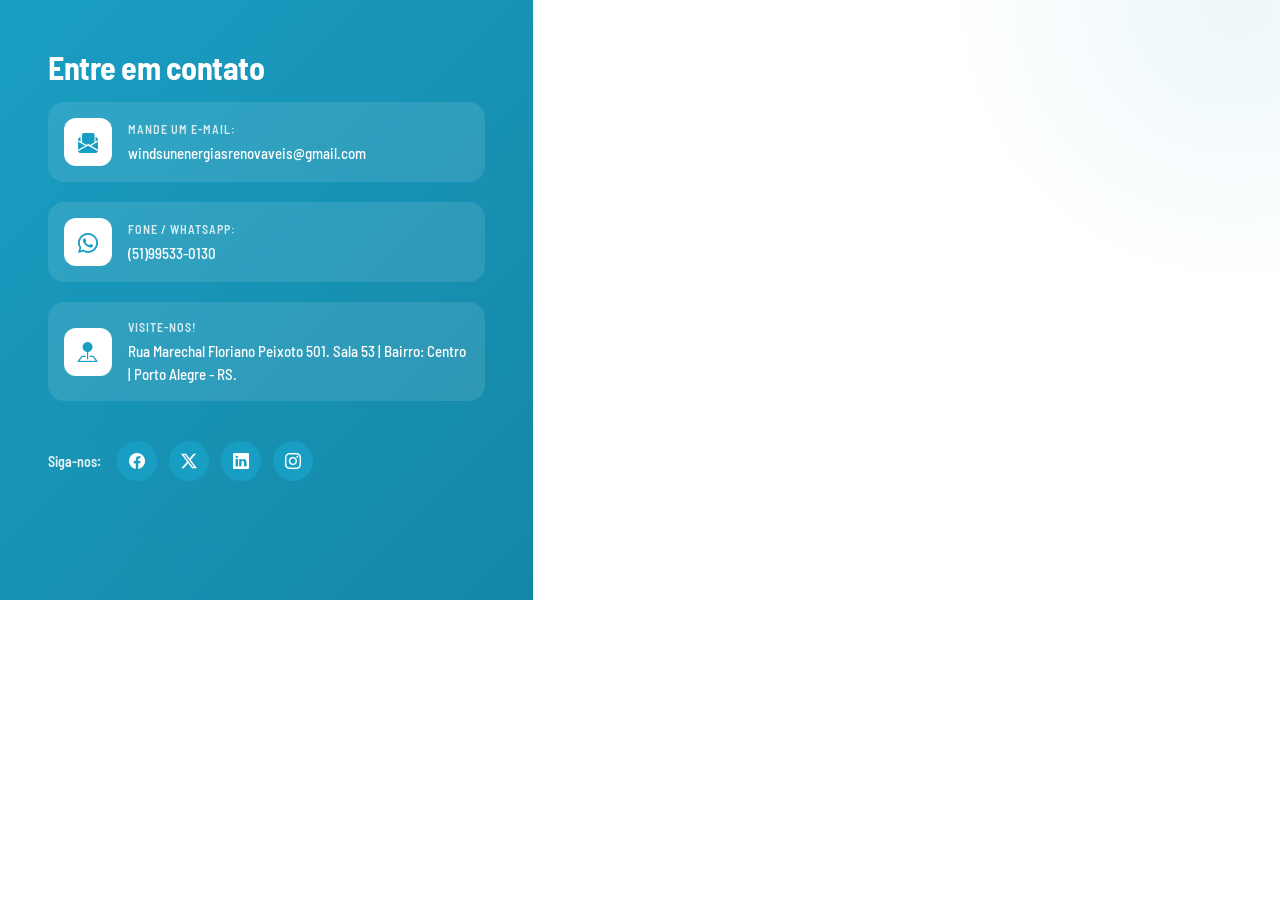
==== commit 4ae16922: "apresentacao001" ====
--- a/contato.html
+++ b/contato.html
@@ -30,30 +30,91 @@
   <!-- Main CSS File -->
   <link href="assets/css/main.css" rel="stylesheet">
 
-  <!-- =======================================================
-  * Template Name: Orbit
-  * Template URL: https://bootstrapmade.com/orbit-bootstrap-template/
-  * Updated: Jan 13 2026 with Bootstrap v5.3.8
-  * Author: BootstrapMade.com
-  * License: https://bootstrapmade.com/license/
-  ======================================================== -->
+
 </head>
 
 <body class="starter-page-page">
 
   <main class="main">
 
-    <!-- Page Title -->
-    <div class="page-title pb-0 hide">
-      <div class="title-wrapper">
-        <h1>Nossos canais de atendimento</h1>
-        <!-- <p>Abaixo nossos principais canais de atendimento.</p> -->
+    <!-- Contact Section -->
+    <section id="contact" class="contact" style="padding:0px 0;">
+
+      <div data-aos="fade-up" data-aos-delay="100">
+
+        <div class="row g-0">
+
+          <div class="col-lg-5" data-aos="fade-right" data-aos-delay="200">
+            <div class="info-panel">
+              <div class="panel-header">
+                <h3>Entre em contato</h3>
+                <!-- <p>Nemo enim ipsam voluptatem quia voluptas sit aspernatur aut odit aut fugit, sed quia consequuntur 
+                  magni dolores.</p> -->
+              </div>
+
+              <div class="contact-methods">
+                <div class="method-item">
+                  <div class="method-icon">
+                    <i class="bi bi-envelope-paper-fill"></i>
+                  </div>
+                  <div class="method-details">
+                    <span class="method-label">Mande um e-mail:</span>
+                    <a href="mailto: windsunenergiasrenovaveis@gmail.com"> windsunenergiasrenovaveis@gmail.com</a>
+                  </div>
+                </div>
+
+                <div class="method-item">
+                  <div class="method-icon">
+                    <i class="bi bi-whatsapp"></i>
+                  </div>
+                  <div class="method-details">
+                    <span class="method-label">Fone / WhatsApp:</span>
+                    <a href="https://wa.me/5551995330130" target="_blank">(51)99533-0130</a>
+                  </div>
+                </div>
+
+                <div class="method-item">
+                  <div class="method-icon">
+                    <i class="bi bi-pin-map-fill"></i>
+                  </div>
+                  <div class="method-details">
+                    <span class="method-label">Visite-nos!</span>
+                    <span>Rua Marechal Floriano Peixoto 501. Sala 53 | Bairro: Centro | Porto Alegre - RS.</span>
+                  </div>
+                </div>
+              </div>
+
+              <div class="social-connect">
+                <span>Siga-nos:</span>
+                <div class="social-icons">
+                  <a href="#" aria-label="Facebook"><i class="bi bi-facebook"></i></a>
+                  <a href="#" aria-label="Twitter"><i class="bi bi-twitter-x"></i></a>
+                  <a href="#" aria-label="LinkedIn"><i class="bi bi-linkedin"></i></a>
+                  <a href="#" aria-label="Instagram"><i class="bi bi-instagram"></i></a>
+                </div>
+              </div>
+            </div>
+          </div><!-- End Info Panel -->
+
+
+          <div class="col-lg-7" data-aos="fade" data-aos-delay="200" >
+
+            <div style="position: relative; width: 100%; height: 100%; padding: 0px; min-height: 600px;">
+             <iframe src="https://www.google.com/maps/embed?pb=!1m18!1m12!1m3!1d3454.1220151718703!2d-51.22981742379877!3d-30.033357174929236!2m3!1f0!2f0!3f0!3m2!1i1024!2i768!4f13.1!3m3!1m2!1s0x9519790432904ceb%3A0xf3b193dac6c08c54!2sR.%20Mal.%20Floriano%20Peixoto%2C%20501%20-%2053%20-%20Centro%20Hist%C3%B3rico%2C%20Porto%20Alegre%20-%20RS%2C%2090020-061!5e0!3m2!1spt-BR!2sbr!4v1780942862041!5m2!1spt-BR!2sbr"
+             width="100%" height="100%" style="border:0;" allowfullscreen="" loading="lazy" referrerpolicy="no-referrer-when-downgrade"></iframe>
+            </div>
+
+          </div><!-- End Form Card -->
+
+        </div>
+
       </div>
-    </div><!-- End Page Title -->
 
-    
+    </section><!-- /Contact Section -->
+
+
     <!-- Services Section -->
-    <section id="contatos" class="contatos section pt-3">
+    <section id="contatos" class="contatos section pt-5 hide">
 
       <div class="container" data-aos="fade-up" data-aos-delay="100">
 
@@ -126,8 +187,7 @@
   <!-- Vendor JS Files -->
   <script src="assets/vendor/bootstrap/js/bootstrap.bundle.min.js"></script>
   <script src="assets/vendor/aos/aos.js"></script>
-  <script src="assets/vendor/imagesloaded/imagesloaded.pkgd.min.js"></script>
-  
+    
   <!-- Main JS File -->
   <script src="assets/js/main.js"></script>
 
--- a/assets/css/main.css
+++ b/assets/css/main.css
@@ -1,14 +1,13 @@
 /**
 * Template Name: Orbit
-* Template URL: https://bootstrapmade.com/orbit-bootstrap-template/
+* Template URL: 
 * Updated: Jan 13 2026 with Bootstrap v5.3.8
-* Author: BootstrapMade.com
-* License: https://bootstrapmade.com/license/
+* Author: Tiago Oliveira
 */
 
 /*--------------------------------------------------------------
 # Font & Color Variables
-# Help: https://bootstrapmade.com/color-system/
+# Help: 
 --------------------------------------------------------------*/
 /* Fonts */
 :root {
@@ -4077,7 +4076,7 @@
   flex-direction: column;
   padding: 48px;
   background: var(--accent-color);
-  border-radius: 24px;
+  /* border-radius: 24px; */
   color: var(--contrast-color);
   position: relative;
   overflow: hidden;
@@ -4100,7 +4099,7 @@
 }
 
 .contact .info-panel .panel-header {
-  margin-bottom: 40px;
+  margin-bottom: 0px;
 }
 
 .contact .info-panel .panel-header .section-badge {
@@ -4234,7 +4233,7 @@
 }
 
 .contact .info-panel .social-connect {
-  margin-top: auto;
+  margin-top: 0px;
   display: flex;
   align-items: center;
   gap: 16px;
@@ -4255,7 +4254,7 @@
   width: 40px;
   height: 40px;
   /* background: color-mix(in srgb, var(--contrast-color) 15%, transparent); */
-  background: var(--accent2-color);
+  background: var(--accent-color);
   border-radius: 50%;
   display: flex;
   align-items: center;
@@ -6689,10 +6688,16 @@
   text-transform: uppercase; 
 }
 
+.gnext, .gprev {
+  display:none  
+}
+
 .tioliveira {
   color:yellow !important;
   border:2px yellow solid;
   border-radius: 50%;
   padding: 2px 3px;
   margin-left: 10px;
-}+}
+
+
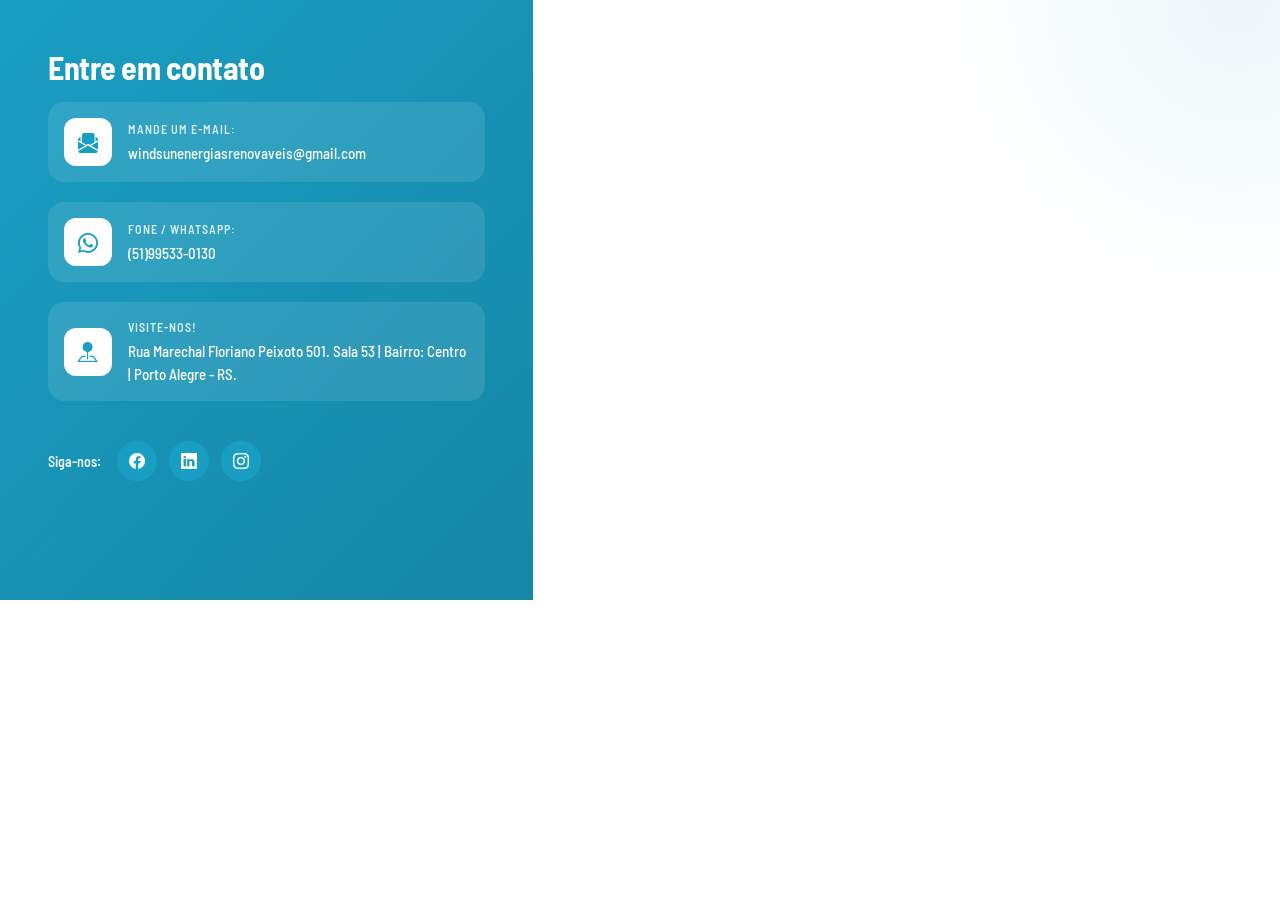
==== commit 7612345e: "adxsrajt" ====
--- a/contato.html
+++ b/contato.html
@@ -88,7 +88,6 @@
                 <span>Siga-nos:</span>
                 <div class="social-icons">
                   <a href="#" aria-label="Facebook"><i class="bi bi-facebook"></i></a>
-                  <a href="#" aria-label="Twitter"><i class="bi bi-twitter-x"></i></a>
                   <a href="#" aria-label="LinkedIn"><i class="bi bi-linkedin"></i></a>
                   <a href="#" aria-label="Instagram"><i class="bi bi-instagram"></i></a>
                 </div>
--- a/assets/css/main.css
+++ b/assets/css/main.css
@@ -12,11 +12,9 @@
 /* Fonts */
 :root {
   /* --default-font: "Inter", sans-serif; */
-
   --default-font: "Barlow Semi Condensed", sans-serif;
   --heading-font: "Barlow Semi Condensed", sans-serif;
   --nav-font: "Barlow Semi Condensed", sans-serif;;
-
 }
 
 /* Global Colors - The following color variables are used throughout the website. Updating them here will change the color scheme of the entire website */
@@ -653,7 +651,7 @@
 }
 
 .footer a {
-  color: #b8b8b8;
+  color: #fff;
 }
 .footer a:hover {
   color: #fff;
@@ -4468,7 +4466,14 @@
   }
 }
 
+/* Mobile padrão */
 @media (max-width: 768px) {
+
+  .contact .info-panel .social-connect {
+    flex-direction:row !important;
+    align-items: center !important;
+  }
+
   .contact .info-panel {
     padding: 32px;
   }
